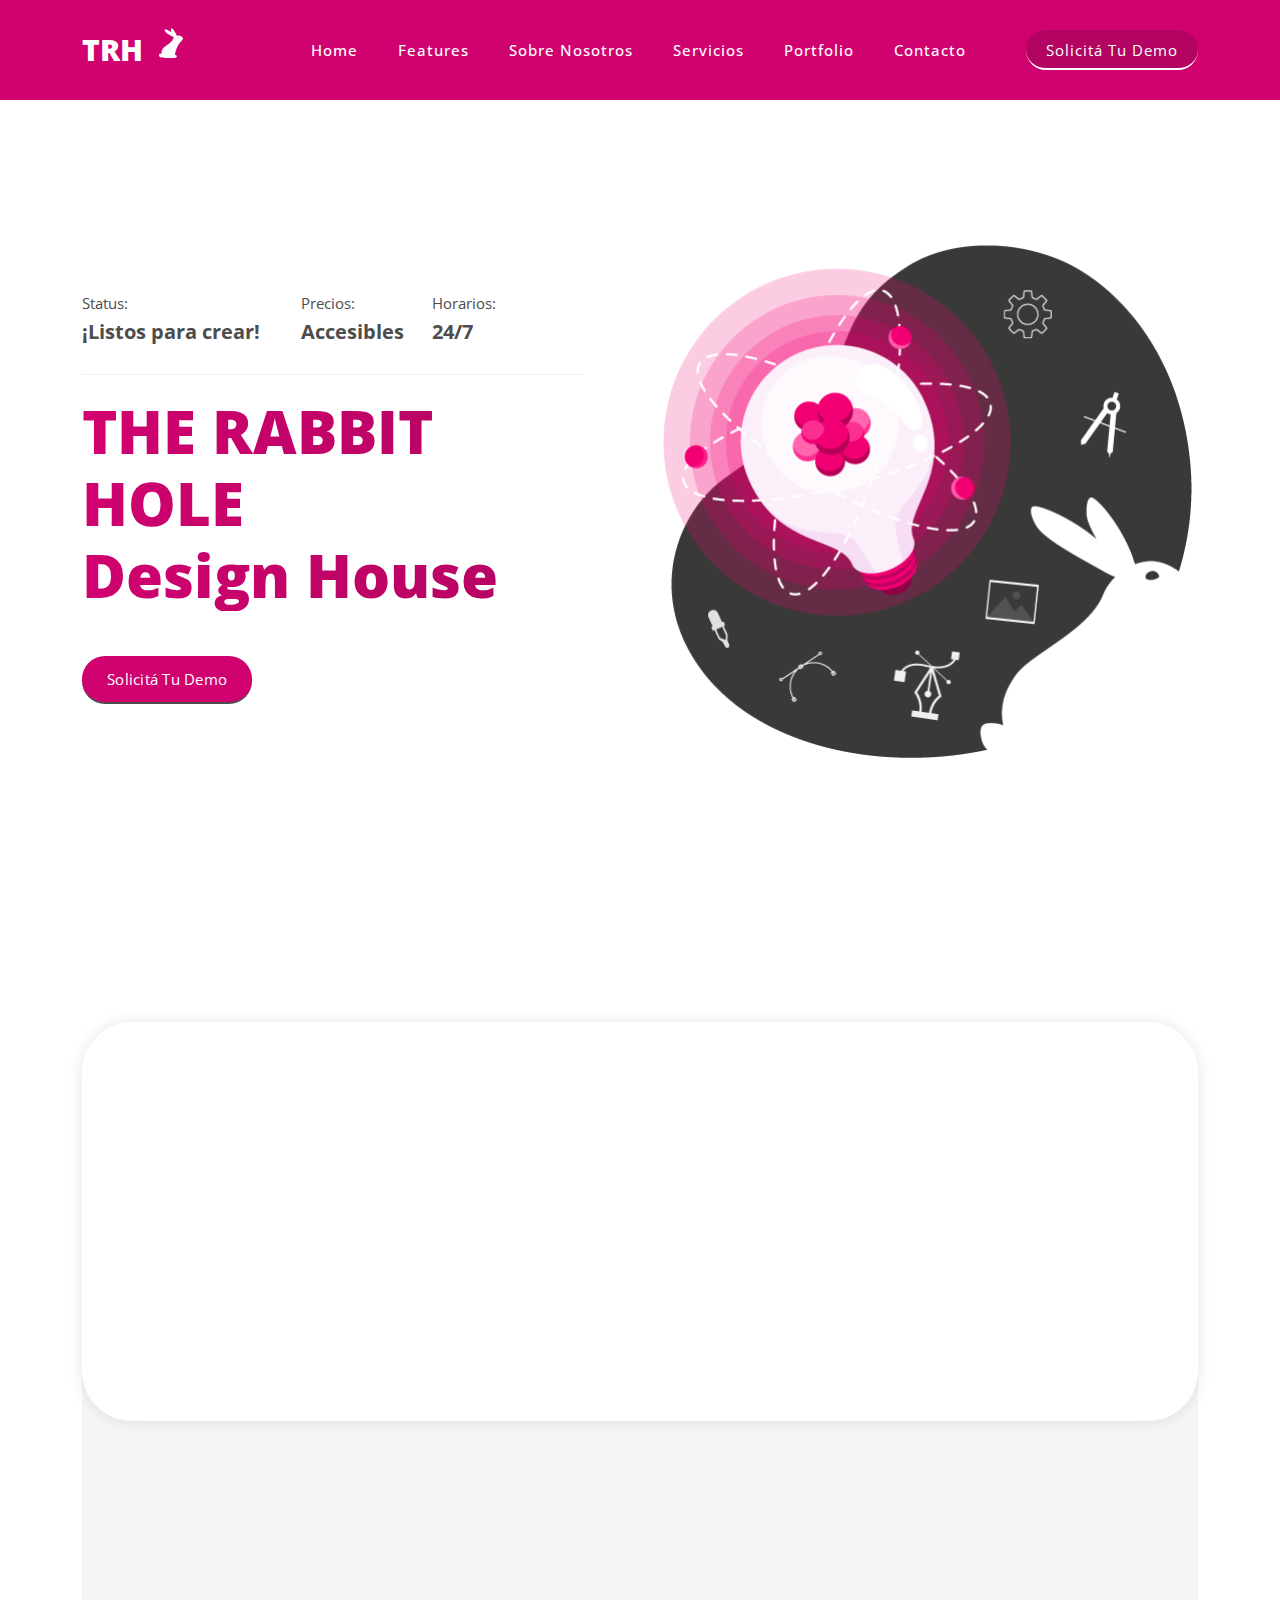
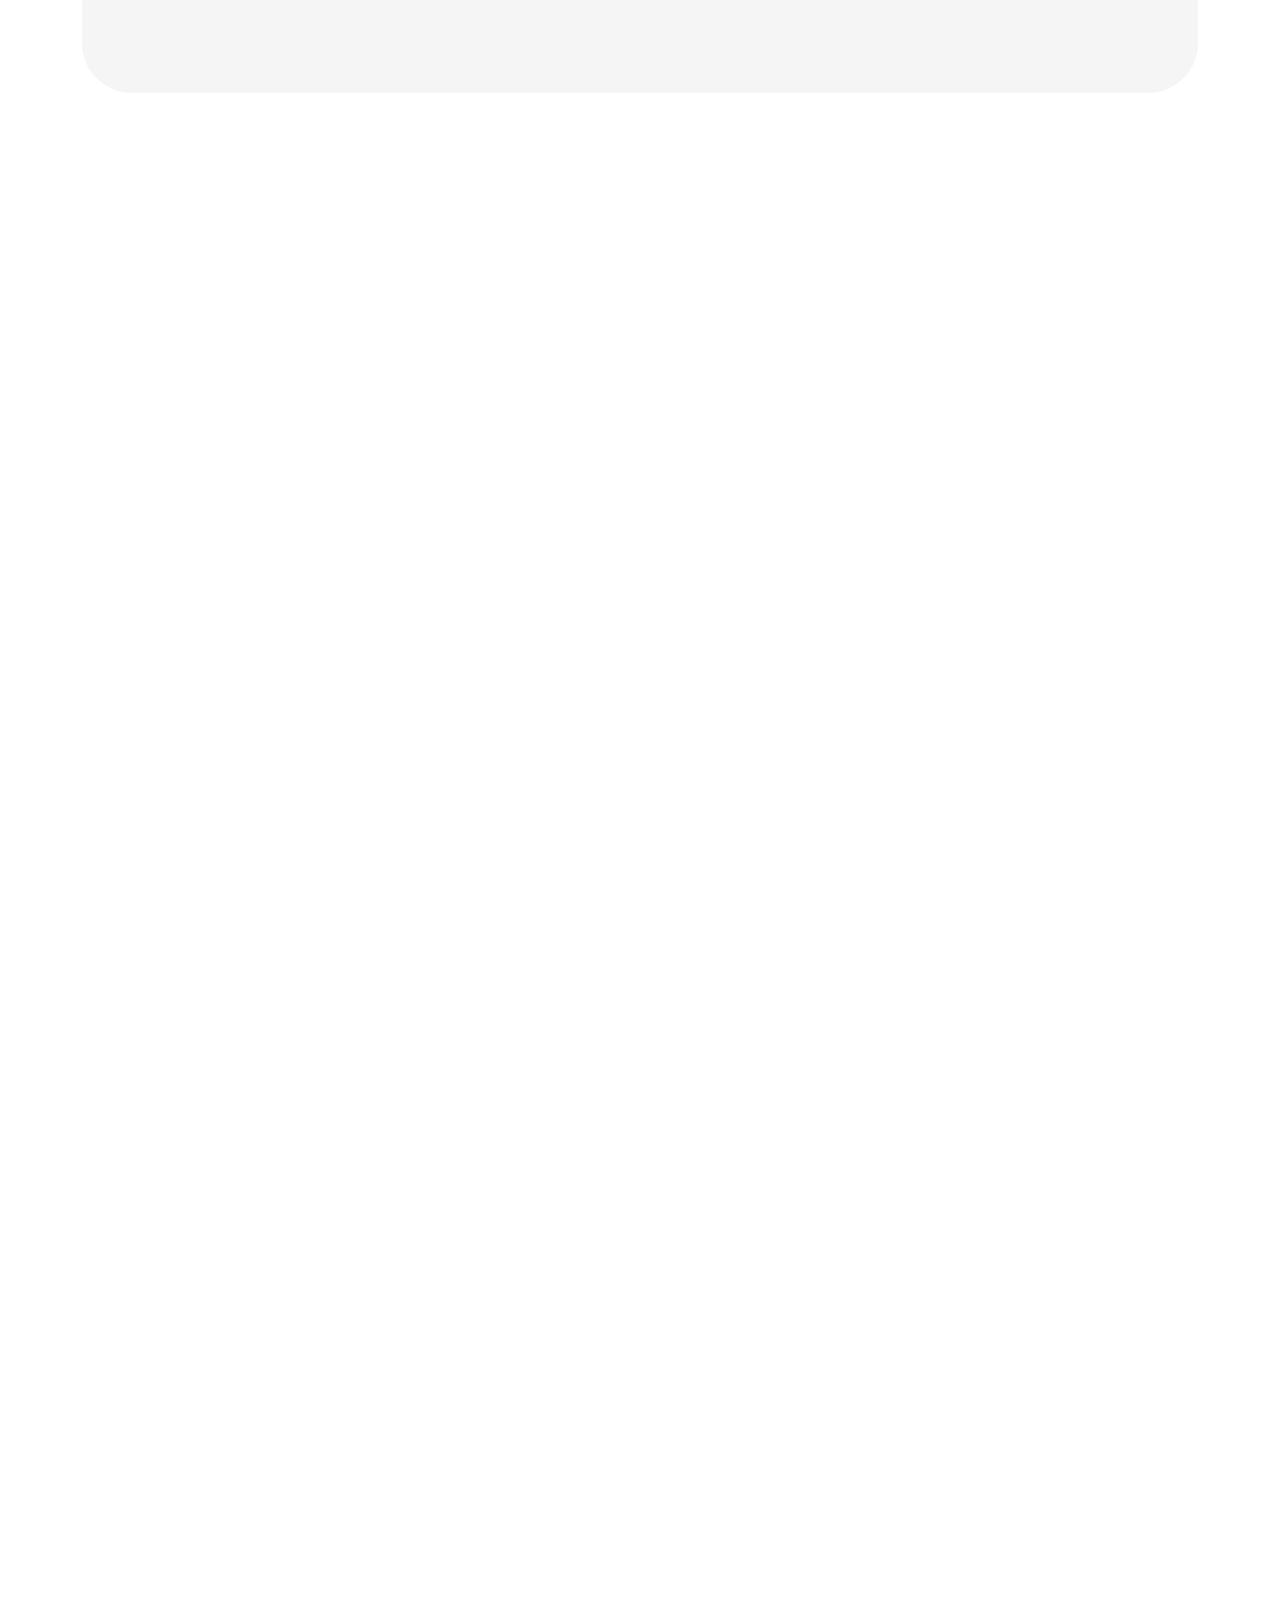
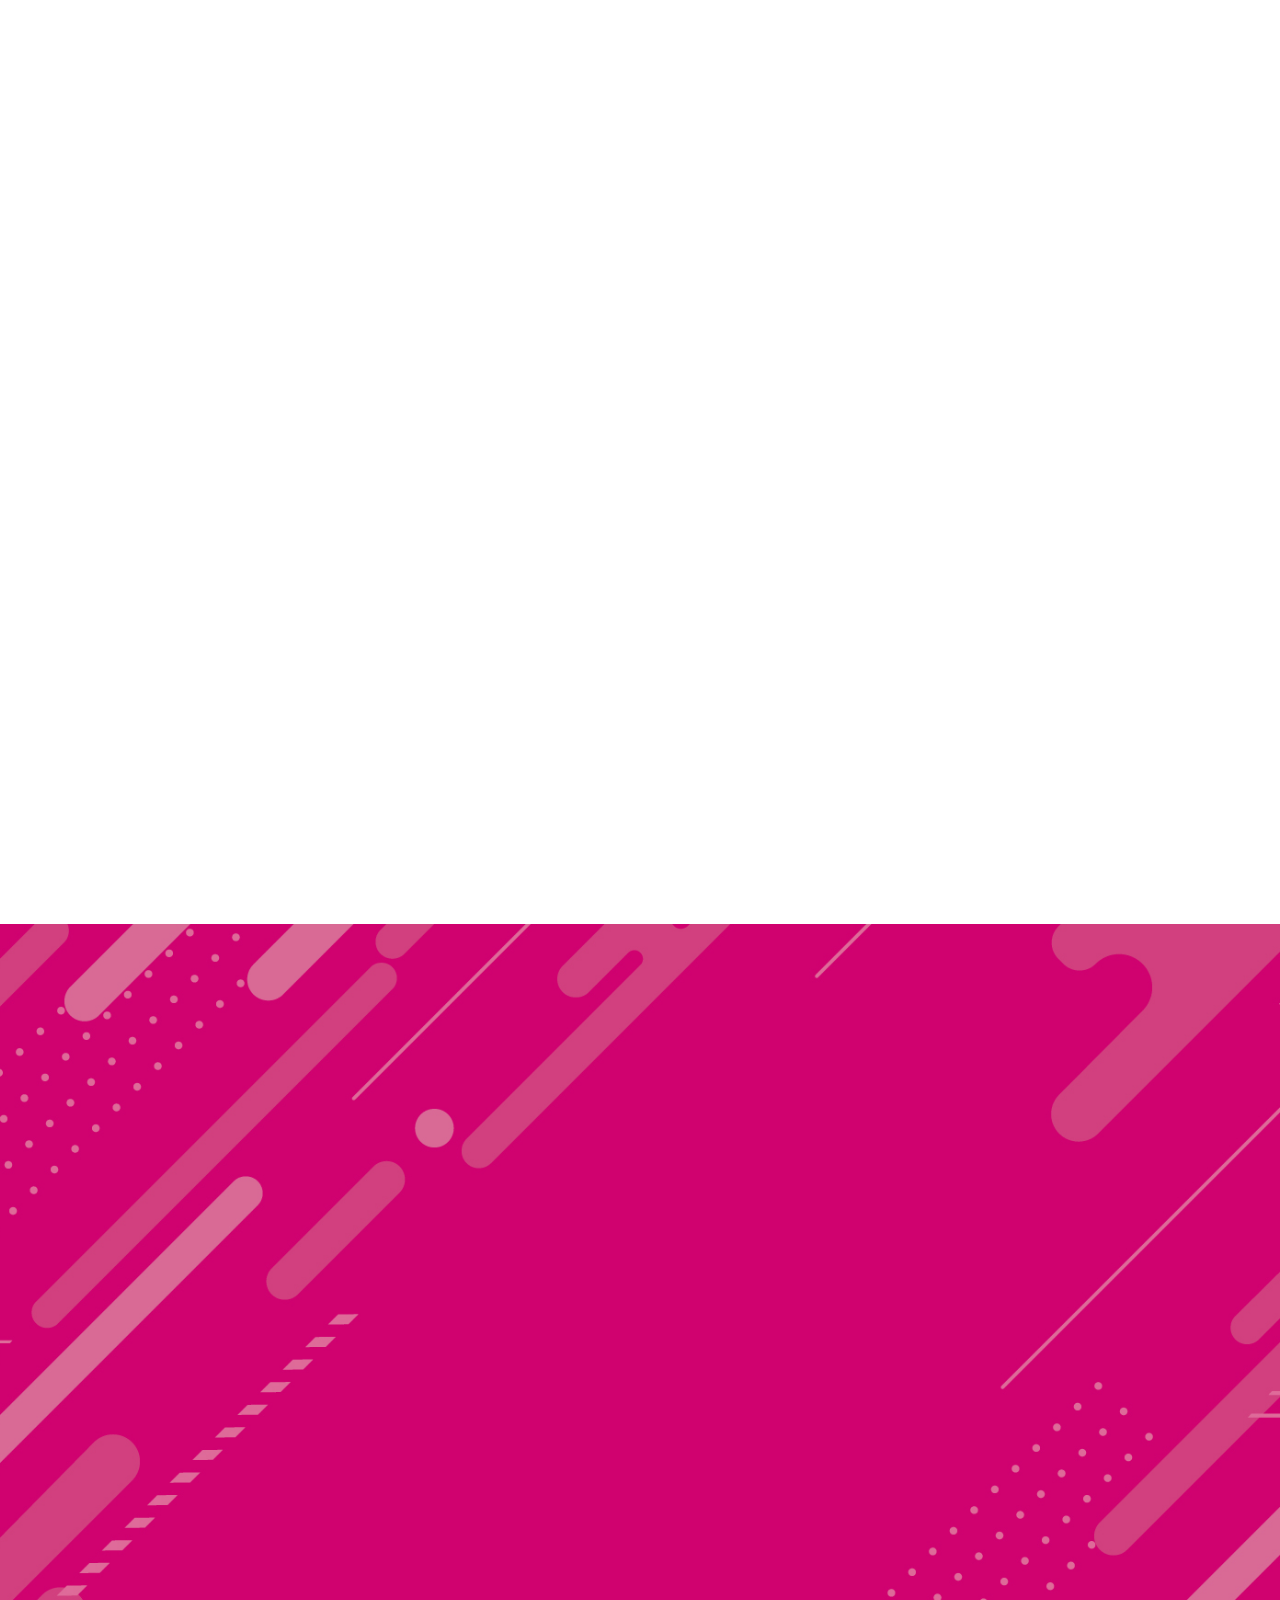
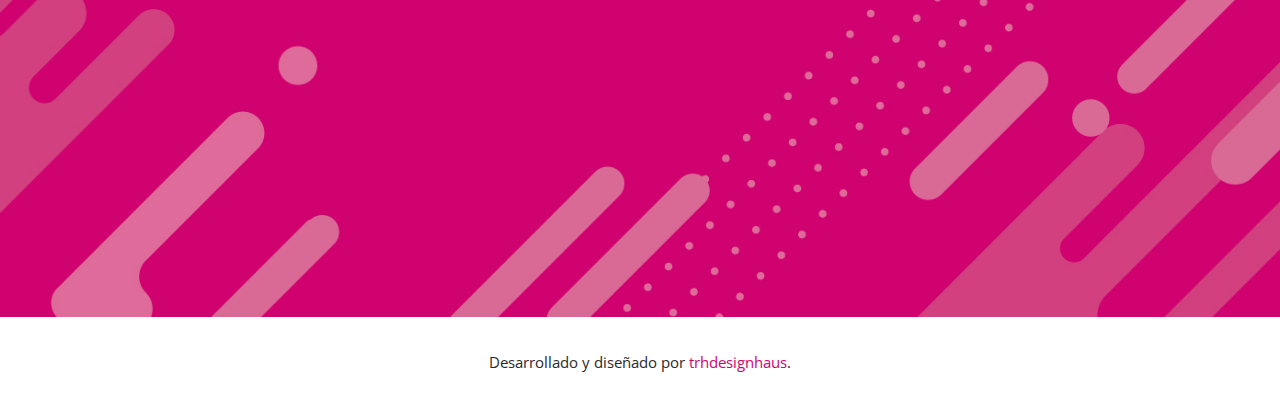
==== index.html @ ddecb085 "sitio web trh v1" ====
<!DOCTYPE html>
<html lang="en">

  <head>

    <meta charset="UTF-8">
    <meta name="viewport" content="width=device-width, initial-scale=1, shrink-to-fit=no">
    <meta name="description" content="">
    <meta name="author" content="">
    <link rel="preconnect" href="https://fonts.gstatic.com">
    <link href="https://fonts.googleapis.com/css2?family=Open+Sans:wght@300;400;600;700;800&display=swap" rel="stylesheet">

    <title>TRH Design House</title>

    <!-- Bootstrap core CSS -->
    <link href="vendor/bootstrap/css/bootstrap.min.css" rel="stylesheet">

    <!-- Additional CSS Files -->
    <link rel="stylesheet" href="assets/css/fontawesome.css">
    <link rel="stylesheet" href="assets/css/templatemo-seo-dream.css">
    <link rel="stylesheet" href="assets/css/animated.css">
    <link rel="stylesheet" href="assets/css/owl.css">

</head>

<body>

  <!-- ***** Preloader Start ***** -->
  <div id="js-preloader" class="js-preloader">
    <div class="preloader-inner">
      <span class="dot"></span>
      <div class="dots">
        <span></span>
        <span></span>
        <span></span>
      </div>
    </div>
  </div>
  <!-- ***** Preloader End ***** -->

  <!-- ***** Header Area Start ***** -->
  <header class="header-area header-sticky wow slideInDown" data-wow-duration="0.75s" data-wow-delay="0s">
    <div class="container">
      <div class="row">
        <div class="col-12">
          <nav class="main-nav">
            <!-- ***** Logo Start ***** -->
            <a href="index.html" class="logo">
              <h4>TRH <img src="assets/images/logo-icon.png" alt=""></h4>
            </a>
            <!-- ***** Logo End ***** -->
            <!-- ***** Menu Start ***** -->
            <ul class="nav">
              <li class="scroll-to-section"><a href="#top" class="active">Home</a></li>
              <li class="scroll-to-section"><a href="#features">Features</a></li>
              <li class="scroll-to-section"><a href="#about">Sobre Nosotros</a></li>
              <li class="scroll-to-section"><a href="#services">Servicios</a></li>
              <li class="scroll-to-section"><a href="#portfolio">Portfolio</a></li>
              <li class="scroll-to-section"><a href="#contact">Contacto</a></li> 
              <li class="scroll-to-section"><div class="main-blue-button"><a href="mailto:trhdesignhaus@gmail.com?subject=¡Quiero mi Demo!&body=Tengo interés en la Demo. ¡Quiero vivir la experiencia THR!">Solicitá tu Demo</a></div></li> 
            </ul>        
            <a class='menu-trigger'>
                <span>Menu</span>
            </a>
            <!-- ***** Menu End ***** -->
          </nav>
        </div>
      </div>
    </div>
  </header>
  <!-- ***** Header Area End ***** -->

  <div class="main-banner wow fadeIn" id="top" data-wow-duration="1s" data-wow-delay="0.5s">
    <div class="container">
      <div class="row">
        <div class="col-lg-12">
          <div class="row">
            <div class="col-lg-6 align-self-center">
              <div class="left-content header-text wow fadeInLeft" data-wow-duration="1s" data-wow-delay="1s">
                <div class="row">
                  <div class="col-lg-5 col-sm-5">
                    <div class="info-stat">
                      <h6>Status:</h6>
                      <h4>¡Listos para crear!</h4>
                    </div>
                  </div>
                  <div class="col-lg-3 col-sm-3">
                    <div class="info-stat">
                      <h6>Precios:</h6>
                      <h4>Accesibles</h4>
                    </div>
                  </div>
                  <div class="col-lg-3 col-sm-3">
                    <div class="info-stat">
                      <h6>Horarios:</h6>
                      <h4>24/7</h4>
                    </div>
                  </div>
                  <div class="col-lg-12">
                    <h2>THE RABBIT HOLE <br> Design House</h2>
                  </div>
                  <div class="col-lg-12">
                    <div class="main-green-button scroll-to-section">
                      <a href="mailto:trhdesignhaus@gmail.com?subject=¡Quiero mi Demo!&body=Tengo interés en la Demo. ¡Quiero vivir la experiencia THR!">Solicitá tu Demo</a>
                    </div>
                  </div>
                </div>
              </div>
            </div>
            <div class="col-lg-6">
              <div class="right-image wow fadeInRight" data-wow-duration="1s" data-wow-delay="0.5s">
                <img src="assets/images/banner-right-image.png" alt="">
              </div>
            </div>
          </div>
        </div>
      </div>
    </div>
  </div>

  <div id="features" class="features section">
    <div class="container">
      <div class="row">
        <div class="col-lg-12">
          <div class="features-content">
            <div class="row">
              <div class="col-lg-3">
                <div class="features-item first-feature wow fadeInUp" data-wow-duration="1s" data-wow-delay="0s">
                  <div class="first-number number">
                    <h6>01</h6>
                  </div>
                  <div class="icon"></div>
                  <h4>Estudio Creativo</h4>
                  <div class="line-dec"></div>
                  <p>Acompañamiento en el desarrollo en proyectos en materia de diseño y comunicación visual.</p>
                </div>
              </div>
              <div class="col-lg-3">
                <div class="features-item second-feature wow fadeInUp" data-wow-duration="1s" data-wow-delay="0.2s">
                  <div class="second-number number">
                    <h6>02</h6>
                  </div>
                  <div class="icon"></div>
                  <h4>Ideas Lab</h4>
                  <div class="line-dec"></div>
                  <p>Experimentación enfocada en pensar, investigar, compartir y desarrollar proyectos colaborativos.</p>
                </div>
              </div>
              <div class="col-lg-3">
                <div class="features-item third-feature wow fadeInUp" data-wow-duration="1s" data-wow-delay="0.4s">
                  <div class="third-number number">
                    <h6>03</h6>
                  </div>
                  <div class="icon"></div>
                  <h4>Branding Design</h4>
                  <div class="line-dec"></div>
                  <p>Estrategia e innovación para destacar y posicionar tu marca frente a la competencia.</p>
                </div>
              </div>
              <div class="col-lg-3">
                <div class="features-item fourth-feature last-features-item wow fadeInUp" data-wow-duration="1s" data-wow-delay="0.6s">
                  <div class="fourth-number number">
                    <h6>04</h6>
                  </div>
                  <div class="icon"></div>
                  <h4>Soluciones Gráficas</h4>
                  <div class="line-dec"></div>
                  <p>Satisfacer las necesidades comunicacionales, estéticas y de identificación de marca.</p>
                </div>
              </div>
            </div>
          </div>
        </div>
        <div class="col-lg-12">
          <div class="skills-content">
            <div class="row">
              <div class="col-lg-3">
                <div class="skill-item wow fadeIn" data-wow-duration="1s" data-wow-delay="0s">
                  <div class="progress" data-percentage="90">
                    <span class="progress-left">
                      <span class="progress-bar"></span>
                    </span>
                    <span class="progress-right">
                      <span class="progress-bar"></span>
                    </span>
                    <div class="progress-value">
                      <div>
                        90%<br>
                        <span>Adobe Creative</span>
                      </div>
                    </div>
                  </div>
                </div>
              </div>
              <div class="col-lg-3">
                <div class="skill-item wow fadeIn" data-wow-duration="1s" data-wow-delay="0.2s">
                  <div class="progress" data-percentage="80">
                    <span class="progress-left">
                      <span class="progress-bar"></span>
                    </span>
                    <span class="progress-right">
                      <span class="progress-bar"></span>
                    </span>
                    <div class="progress-value">
                      <div>
                        80%<br>
                        <span>UX/UI</span>
                      </div>
                    </div>
                  </div>
                </div>
              </div>
              <div class="col-lg-3">
                <div class="skill-item wow fadeIn" data-wow-duration="1s" data-wow-delay="0.4s">
                  <div class="progress" data-percentage="60">
                    <span class="progress-left">
                      <span class="progress-bar"></span>
                    </span>
                    <span class="progress-right">
                      <span class="progress-bar"></span>
                    </span>
                    <div class="progress-value">
                      <div>
                        60%<br>
                        <span>MARKETING</span>
                      </div>
                    </div>
                  </div>
                </div>
              </div>
              <div class="col-lg-3">
                <div class="skill-item last-skill-item wow fadeIn" data-wow-duration="1s" data-wow-delay="0.6s">
                  <div class="progress" data-percentage="70">
                    <span class="progress-left">
                      <span class="progress-bar"></span>
                    </span>
                    <span class="progress-right">
                      <span class="progress-bar"></span>
                    </span>
                    <div class="progress-value">
                      <div>
                        70%<br>
                        <span>HTML/CSS/JS</span>
                      </div>
                    </div>
                  </div>
                </div>
              </div>
            </div>
          </div>
        </div>
      </div>
    </div>
  </div>

  <div id="about" class="about-us section">
    <div class="container">
      <div class="row">
        <div class="col-lg-6">
          <div class="left-image wow fadeInLeft" data-wow-duration="1s" data-wow-delay="0.5s">
            <img src="assets/images/about-left-image.png" alt="">
          </div>
        </div>
        <div class="col-lg-6 align-self-center wow fadeInRight" data-wow-duration="1s" data-wow-delay="0.5s">
          <div class="section-heading">
            <h6>Sobre Nosotros</h6>
            <h2>Agencia de <em>diseño gráfico</em> innovadora y enfocada al <span>cliente</span></h2>
          </div>
          <div class="row">
            <div class="col-lg-4 col-sm-4">
              <div class="about-item">
                <h4>50+</h4>
                <h6>Proyectos finalizados</h6>
              </div>
            </div>
            <div class="col-lg-4 col-sm-4">
              <div class="about-item">
                <h4>90+</h4>
                <h6>Clientes Felices</h6>
              </div>
            </div>
            <div class="col-lg-4 col-sm-4">
              <div class="about-item">
                <h4>+80</h4>
                <h6>Demos realizadas</h6>
              </div>
            </div>
          </div>
          <p>En <a class="about-us-link" rel="nofollow" href="https://www.linkedin.com/company/the-rabbit-hole-design-haus/" target="_parent">TRH</a> brindamos soluciones gráficas a pequeñas y grandes empresas. Apostamos a un diseño experiencial y buscamos brindarle a nuestros clientes las últimas actualizaciones en tendencias. Ayudamos a construir la identidad de tu marca desde el concepto hasta su implementación. </p>
          <div class="main-green-button"><a href="https://www.linkedin.com/company/the-rabbit-hole-design-haus/">Seguínos en LinkedIn</a></div>
        </div>
      </div>
    </div>
  </div>

  <div id="services" class="our-services section">
    <div class="container">
      <div class="row">
        <div class="col-lg-6 offset-lg-3">
          <div class="section-heading wow bounceIn" data-wow-duration="1s" data-wow-delay="0.2s">
            <h6>Nuestros Servicios</h6>
            <h2>Descubre lo que <span>hacemos</span></h2>
          </div>
        </div>
      </div>
    </div>
    <div class="container-fluid">
      <div class="row">
        <div class="col-lg-4">
          <div class="service-item wow bounceInUp" data-wow-duration="1s" data-wow-delay="0.3s">
            <div class="row">
              <div class="col-lg-4">
                <div class="icon">
                  <img src="assets/images/service-icon-01.png" alt="">
                </div>
              </div>
              <div class="col-lg-8">
                <div class="right-content">
                  <h4>Similar Websites</h4>
                  <p>Sed ut perspiciatis unde omnis iste natus error sit voluptatem accusantium dormque laudantium.</p>
                </div>
              </div>
            </div>
          </div>
        </div>
        <div class="col-lg-4">
          <div class="service-item wow bounceInUp" data-wow-duration="1s" data-wow-delay="0.4s">
            <div class="row">
              <div class="col-lg-4">
                <div class="icon">
                  <img src="assets/images/service-icon-02.png" alt="">
                </div>
              </div>
              <div class="col-lg-8">
                <div class="right-content">
                  <h4>Website Trends</h4>
                  <p>Sed ut perspiciatis unde omnis iste natus error sit voluptatem accusantium dormque laudantium.</p>
                </div>
              </div>
            </div>
          </div>
        </div>
        <div class="col-lg-4">
          <div class="service-item wow bounceInUp" data-wow-duration="1s" data-wow-delay="0.5s">
            <div class="row">
              <div class="col-lg-4">
                <div class="icon">
                  <img src="assets/images/service-icon-03.png" alt="">
                </div>
              </div>
              <div class="col-lg-8">
                <div class="right-content">
                  <h4>Traffic Analysis</h4>
                  <p>Sed ut perspiciatis unde omnis iste natus error sit voluptatem accusantium dormque laudantium.</p>
                </div>
              </div>
            </div>
          </div>
        </div>
        <div class="col-lg-4">
          <div class="service-item wow bounceInUp" data-wow-duration="1s" data-wow-delay="0.6s">
            <div class="row">
              <div class="col-lg-4">
                <div class="icon">
                  <img src="assets/images/service-icon-03.png" alt="">
                </div>
              </div>
              <div class="col-lg-8">
                <div class="right-content">
                  <h4>Optimizing Keywords</h4>
                  <p>Sed ut perspiciatis unde omnis iste natus error sit voluptatem accusantium dormque laudantium.</p>
                </div>
              </div>
            </div>
          </div>
        </div>
        <div class="col-lg-4">
          <div class="service-item wow bounceInUp" data-wow-duration="1s" data-wow-delay="0.7s">
            <div class="row">
              <div class="col-lg-4">
                <div class="icon">
                  <img src="assets/images/service-icon-01.png" alt="">
                </div>
              </div>
              <div class="col-lg-8">
                <div class="right-content">
                  <h4>Page Optimizations</h4>
                  <p>Sed ut perspiciatis unde omnis iste natus error sit voluptatem accusantium dormque laudantium.</p>
                </div>
              </div>
            </div>
          </div>
        </div>
        <div class="col-lg-4">
          <div class="service-item wow bounceInUp" data-wow-duration="1s" data-wow-delay="0.8s">
            <div class="row">
              <div class="col-lg-4">
                <div class="icon">
                  <img src="assets/images/service-icon-02.png" alt="">
                </div>
              </div>
              <div class="col-lg-8">
                <div class="right-content">
                  <h4>Deep URL Analysis</h4>
                  <p>Sed ut perspiciatis unde omnis iste natus error sit voluptatem accusantium dormque laudantium.</p>
                </div>
              </div>
            </div>
          </div>
        </div>
      </div>
    </div>
  </div>

  <div id="portfolio" class="our-portfolio section">
    <div class="container">
      <div class="row">
        <div class="col-lg-5">
          <div class="section-heading wow fadeInLeft" data-wow-duration="1s" data-wow-delay="0.3s">
            <h6>Nuestro Portofolio</h6>
            <h2>Descubre nuestros <em>Proyectos</em> más recientes</h2>
          </div>
        </div>
      </div>
    </div>
    <div class="container-fluid wow fadeIn" data-wow-duration="1s" data-wow-delay="0.7s">
      <div class="row">
        <div class="col-lg-12">
          <div class="loop owl-carousel">
            <div class="item">
              <div class="portfolio-item">
                <div class="thumb">
                  <img src="assets/images/portfolio-01.jpg" alt="">
                  <div class="hover-content">
                    <div class="inner-content">
                      <a href="#"><h4>Awesome Project 101</h4></a>
                      <span>Marketing</span>
                    </div>
                  </div>
                </div>
              </div>
              <div class="portfolio-item">
                <div class="thumb">
                  <img src="assets/images/portfolio-04.jpg" alt="">
                  <div class="hover-content">
                    <div class="inner-content">
                      <a href="#"><h4>Awesome Project 102</h4></a>
                      <span>Branding</span>
                    </div>
                  </div>
                </div>
              </div>
            </div>
            <div class="item">
              <div class="portfolio-item">
                <div class="thumb">
                  <img src="assets/images/portfolio-02.jpg" alt="">
                  <div class="hover-content">
                    <div class="inner-content">
                      <a href="#"><h4>Awesome Project 103</h4></a>
                      <span>Consulting</span>
                    </div>
                  </div>
                </div>
              </div>
              <div class="portfolio-item">
                <div class="thumb">
                  <img src="assets/images/portfolio-05.jpg" alt="">
                  <div class="hover-content">
                    <div class="inner-content">
                      <a href="#"><h4>Awesome Project 104</h4></a>
                      <span>Artwork</span>
                    </div>
                  </div>
                </div>
              </div>
            </div>
            <div class="item">
              <div class="portfolio-item">
                <div class="thumb">
                  <img src="assets/images/portfolio-03.jpg" alt="">
                  <div class="hover-content">
                    <div class="inner-content">
                      <a href="#"><h4>Awesome Project 105</h4></a>
                      <span>Branding</span>
                    </div>
                  </div>
                </div>
              </div>
              <div class="portfolio-item">
                <div class="thumb">
                  <img src="assets/images/portfolio-06.jpg" alt="">
                  <div class="hover-content">
                    <div class="inner-content">
                      <a href="#"><h4>Awesome Project 106</h4></a>
                      <span>Artwork</span>
                    </div>
                  </div>
                </div>
              </div>
            </div>
            <div class="item">
              <div class="portfolio-item">
                <div class="thumb">
                  <img src="assets/images/portfolio-04.jpg" alt="">
                  <div class="hover-content">
                    <div class="inner-content">
                      <a href="#"><h4>Awesome Project 107</h4></a>
                      <span>Creative</span>
                    </div>
                  </div>
                </div>
              </div>
              <div class="portfolio-item">
                <div class="thumb">
                  <img src="assets/images/portfolio-01.jpg" alt="">
                  <div class="hover-content">
                    <div class="inner-content">
                      <a href="#"><h4>Awesome Project 108</h4></a>
                      <span>Consulting</span>
                    </div>
                  </div>
                </div>
              </div>
            </div>
          </div>
        </div>
      </div>
    </div>
  </div>

  <div id="contact" class="contact-us section">
    <div class="container">
      <div class="row">
        <div class="col-lg-12 wow fadeInUp" data-wow-duration="0.5s" data-wow-delay="0.25s">
          <form id="contact" action="" method="post">
            <div class="row">
              <div class="col-lg-6 offset-lg-3">
                <div class="section-heading">
                  <h6>Contactanos</h6>
                  <h2>Es fácil <span>Encontrarnos.</span> ¡Rellena el Formulario y nos <em>Comunicaremos</em> con vos!</h2>
                </div>
              </div>
              <div class="col-lg-8">
                <form action="contact.php" id="contact-form" method="post">
                    <div class="row">
                      <div class="col-lg-6">
                        <fieldset>
                          <input type="name" name="name" id="name" placeholder="Nombre" autocomplete="on" required>
                        </fieldset>
                      </div>
                      <div class="col-lg-6">
                        <fieldset>
                          <input type="text" name="company" id="company" placeholder="Empresa" autocomplete="on" norequired>
                        </fieldset>
                      </div>
                      <div class="col-lg-6">
                        <fieldset>
                          <input type="text" name="email" id="email" pattern="[^ @]*@[^ @]*" placeholder="mail@dominio.com" required>
                        </fieldset>
                      </div>
                      <div class="col-lg-6">
                        <fieldset>
                          <input type="subject" name="subject" id="subject" placeholder="Asunto" autocomplete="on">
                        </fieldset>
                      </div>
                      <div class="col-lg-12">
                        <fieldset>
                          <textarea name="message" type="text" class="form-control" id="message" placeholder="Escribe tu mensaje aquí" required></textarea>  
                        </fieldset>
                      </div>
                      <div class="col-lg-12">
                        <fieldset>
                          <button type="submit" id="contact-form" class="main-button">Enviar Ahora</button>
                        </fieldset>
                      </div>
                    </div>
                </form>
              </div>


              <div class="col-lg-4">
                <div class="contact-info">
                  <ul>
                    <li>
                      <div class="icon">
                        <img src="assets/images/contact-icon-01.png" alt="email icon">
                      </div>
                      <a href="mailto:trhdesignhaus@gmail.com">trhdesignhaus@gmail.com</a>
                    </li>
                    <li>
                      <div class="icon">
                        <img src="assets/images/contact-icon-02.png" alt="phone">
                      </div>
                      <a href="https://wa.me/5493517885876">+54 9 351 788 5876</a>
                    </li>
                    <li>
                      <div class="icon">
                        <img src="assets/images/contact-icon-03.png" alt="location">
                      </div>
                      <a href="#">Córdoba Argentina</a>
                    </li>
                  </ul>
                </div>
              </div>
            </div>
          </form>
        </div>
      </div>
    </div>
  </div>

  <footer>
    <div class="container">
      <div class="row">
        <div class="col-lg-12">
          <p>Desarrollado y diseñado por <a href="http://www.trhdesignhaus.com" target="_blank">trhdesignhaus</a>.</p> 
        </div>
      </div>
    </div>
  </footer>

  <!-- Scripts -->
  <script src="vendor/jquery/jquery.min.js"></script>
  <script src="vendor/bootstrap/js/bootstrap.bundle.min.js"></script>
  <script src="assets/js/owl-carousel.js"></script>
  <script src="assets/js/animation.js"></script>
  <script src="assets/js/imagesloaded.js"></script>
  <script src="assets/js/custom.js"></script>

</body>
</html>
---- assets/css/templatemo-seo-dream.css ----
/* ---------------------------------------------
Table of contents
------------------------------------------------
01. font & reset css
02. reset
03. global styles
04. header
05. banner
06. features
07. testimonials
08. contact
09. footer
10. preloader
11. search
12. portfolio

--------------------------------------------- */
/* 
---------------------------------------------
font & reset css
--------------------------------------------- 
*/
/*@import url('https://fonts.googleapis.com/css2?family=Open+Sans:wght@300;400;600;700;800&display=swap');*/
@import url('https://fonts.googleapis.com/css2?family=Bebas+Neue&display=swap');
/* 
---------------------------------------------
reset
--------------------------------------------- 
*/
html, body, div, span, applet, object, iframe, h1, h2, h3, h4, h5, h6, p, blockquote, div
pre, a, abbr, acronym, address, big, cite, code, del, dfn, em, font, img, ins, kbd, q,
s, samp, small, strike, strong, sub, sup, tt, var, b, u, i, center, dl, dt, dd, ol, ul, li,
figure, header, nav, section, article, aside, footer, figcaption {
  margin: 0;
  padding: 0;
  border: 0;
  outline: 0;
}

/* clear fix */
.grid:after {
  content: '';
  display: block;
  clear: both;
}

/* ---- .grid-item ---- */

.grid-sizer,
.grid-item {
  width: 50%;
}

.grid-item {
  float: left;
}

.grid-item img {
  display: block;
  max-width: 100%;
}

.clearfix:after {
  content: ".";
  display: block;
  clear: both;
  visibility: hidden;
  line-height: 0;
  height: 0;
}

.clearfix {
  display: inline-block;
}

html[xmlns] .clearfix {
  display: block;
}

* html .clearfix {
  height: 1%;
}

ul, li {
  padding: 0;
  margin: 0;
  list-style: none;
}

header, nav, section, article, aside, footer, hgroup {
  display: block;
}

* {
  box-sizing: border-box;
}

html, body {
  font-family: 'Open Sans', sans-serif;
  font-weight: 400;
  background-color: #fff;
  -ms-text-size-adjust: 100%;
  -webkit-font-smoothing: antialiased;
  -moz-osx-font-smoothing: grayscale;
}

a {
  text-decoration: none !important;
}

h1, h2, h3, h4, h5, h6 {
  margin-top: 0px;
  margin-bottom: 0px;
}

ul {
  margin-bottom: 0px;
}

p {
  font-size: 15px;
  line-height: 30px;
  color: #2a2a2a;
}

img {
  width: 100%;
  overflow: hidden;
}

/* 
---------------------------------------------
global styles
--------------------------------------------- 
*/
html,
body {
  background: #fff;
  font-family: 'Open Sans', sans-serif;
}

::selection {
  background: #D00270;
  color: #fff;
}

::-moz-selection {
  background: #D00270;
  color: #fff;
}

@media (max-width: 991px) {
  html, body {
    overflow-x: hidden;
  }
  .mobile-top-fix {
    margin-top: 30px;
    margin-bottom: 0px;
  }
  .mobile-bottom-fix {
    margin-bottom: 30px;
  }
  .mobile-bottom-fix-big {
    margin-bottom: 60px;
  }
}

.page-section {
  margin-top: 120px;
}

.section-heading {
  margin-bottom: 60px;
}

.section-heading h6 {
  font-size: 15px;
  font-weight: 700;
  color: #D00270;
  text-transform: uppercase;
  margin-bottom: 15px;

}

.section-heading h2 {
  font-size: 30px;
  text-transform: capitalize;
  color: #2a2a2a;
  font-weight: 800;
  position: relative;
  z-index: 2;
  line-height: 45px;
}

.section-heading h2 em {
  font-style: normal;
  color: #D00270;
}

.section-heading h2 span {
  color: #D00270;
}

.main-blue-button a {
  display: inline-block;
  background-color: #B20460;
  font-size: 15px;
  font-weight: 400;
  color: #fff;
  text-transform: capitalize;
  padding: 12px 25px;
  border-radius: 23px;
  letter-spacing: 0.25px;
  border-bottom: 2px solid #fff!important;
  transition: all .3s;
}

.main-blue-button a:hover {
  background-color: #fff!important;
  color: #B20460!important;
  border-bottom: 2px solid #B20460!important;
}

.main-green-button a {
  display: inline-block;
  background-color: #D00270;
  font-size: 15px;
  font-weight: 400;
  color: #fff;
  text-transform: capitalize;
  padding: 12px 25px;
  border-radius: 23px;
  letter-spacing: 0.25px;
  border-bottom: 2px solid #4E4D4D!important;
  transition: all .3s;
}

.main-green-button a:hover {
  background-color: #D00270!important;
  color: #fff!important;
  border-bottom: 2px solid #4E4D4D!important;
}


/* 
---------------------------------------------
header
--------------------------------------------- 
*/

.background-header {
  background-color: #D00270!important;
  height: 80px!important;
  position: fixed!important;
  top: 0px;
  left: 0px;
  right: 0px;
  box-shadow: 0px 0px 10px rgba(0,0,0,0.15)!important;
}

.background-header .logo,
.background-header .main-nav .nav li a {
  color: #fff;
}

.background-header .main-nav .nav li:hover a {
  color: #B20460;
}

.background-header .nav li a.active {
  position: relative;
  color: #fff;
}

.background-header .nav li a.active:after {
  position: absolute;
  width: 20px;
  height: 2px;
  background-color: #B20460;
  content: '';
  left: 50%;
  bottom: 0px;
  transform: translateX(-10px);
}

.header-area {
  background-color: #D00270;
  position: absolute;
  top: 0px;
  left: 0px;
  right: 0px;
  z-index: 100;
  height: 100px;
  -webkit-transition: all .5s ease 0s;
  -moz-transition: all .5s ease 0s;
  -o-transition: all .5s ease 0s;
  transition: all .5s ease 0s;
}

.header-area .main-nav {
  min-height: 80px;
  background: transparent;
}

.header-area .main-nav .logo {
  float: left;
  -webkit-transition: all 0.3s ease 0s;
  -moz-transition: all 0.3s ease 0s;
  -o-transition: all 0.3s ease 0s;
  transition: all 0.3s ease 0s;
}

.header-area .main-nav .logo h4 {
    font-size: 30px;
    font-weight: 800;
    text-transform: capitalize;
    color: #fff;
    line-height: 100px;
    float: left;
    -webkit-transition: all 0.3s ease 0s;
    -moz-transition: all 0.3s ease 0s;
    -o-transition: all 0.3s ease 0s;
    transition: all 0.3s ease 0s;
}

.header-area .main-nav .logo h4 img {
  max-width: 30px;
  margin-top: -20px;
  margin-left: 5px;
}

.background-header .main-nav .logo h4 {
  line-height: 80px;
}

.background-header .main-nav .nav {
  margin-top: 20px !important;
}

.header-area .main-nav .nav {
  float: right;
  margin-top: 30px;
  margin-right: 0px;
  background-color: transparent;
  -webkit-transition: all 0.3s ease 0s;
  -moz-transition: all 0.3s ease 0s;
  -o-transition: all 0.3s ease 0s;
  transition: all 0.3s ease 0s;
  position: relative;
  z-index: 999;
}

.header-area .main-nav .nav li {
  padding-left: 20px;
  padding-right: 20px;
}

.header-area .main-nav .nav li:last-child {
  padding-right: 0px;
  padding-left: 40px;
}

.header-area .main-nav .nav li:last-child a ,
.background-header .main-nav .nav li:last-child a {
  padding: 0px 20px;
  font-weight: 400;
}

.header-area .main-nav .nav li:last-child a:hover ,
.background-header .main-nav .nav li:last-child a:hover {
  color: #B20460 !important;
}

.header-area .main-nav .nav li a {
  display: block;
  font-weight: 500;
  font-size: 15px;
  color: #fff;
  text-transform: capitalize;
  -webkit-transition: all 0.3s ease 0s;
  -moz-transition: all 0.3s ease 0s;
  -o-transition: all 0.3s ease 0s;
  transition: all 0.3s ease 0s;
  height: 40px;
  line-height: 40px;
  border: transparent;
  letter-spacing: 1px;
}

.header-area .main-nav .nav li:hover a,
.header-area .main-nav .nav li a.active {
  color: #fff!important;
}

.background-header .main-nav .nav li:hover a,
.background-header .main-nav .nav li a.active {
  color: #fff!important;
  opacity: 1;
}

.header-area .main-nav .nav li.submenu {
  position: relative;
  padding-right: 30px;
}

.header-area .main-nav .nav li.submenu:after {
  font-family: BebasNeue;;
  content: "\f107";
  font-size: 12px;
  color: #4E4D4D;
  position: absolute;
  right: 18px;
  top: 12px;
}

.background-header .main-nav .nav li.submenu:after {
  color: #4E4D4D;
}

.header-area .main-nav .nav li.submenu ul {
  position: absolute;
  width: 200px;
  box-shadow: 0 2px 28px 0 rgba(0, 0, 0, 0.06);
  overflow: hidden;
  top: 50px;
  opacity: 0;
  transform: translateY(+2em);
  visibility: hidden;
  z-index: -1;
  transition: all 0.3s ease-in-out 0s, visibility 0s linear 0.3s, z-index 0s linear 0.01s;
}

.header-area .main-nav .nav li.submenu ul li {
  margin-left: 0px;
  padding-left: 0px;
  padding-right: 0px;
}

.header-area .main-nav .nav li.submenu ul li a {
  opacity: 1;
  display: block;
  background: #f7f7f7;
  color: #4E4D4D!important;
  padding-left: 20px;
  height: 40px;
  line-height: 40px;
  -webkit-transition: all 0.3s ease 0s;
  -moz-transition: all 0.3s ease 0s;
  -o-transition: all 0.3s ease 0s;
  transition: all 0.3s ease 0s;
  position: relative;
  font-size: 13px;
  font-weight: 400;
  border-bottom: 1px solid #eee;
}

.header-area .main-nav .nav li.submenu ul li a:hover {
  background: #fff;
  color: #D00270!important; 
  padding-left: 25px;
}

.header-area .main-nav .nav li.submenu ul li a:hover:before {
  width: 3px;
}

.header-area .main-nav .nav li.submenu:hover ul {
  visibility: visible;
  opacity: 1;
  z-index: 1;
  transform: translateY(0%);
  transition-delay: 0s, 0s, 0.3s;
}

.header-area .main-nav .menu-trigger {
  cursor: pointer;
  display: block;
  position: absolute;
  top: 33px;
  width: 32px;
  height: 40px;
  text-indent: -9999em;
  z-index: 99;
  right: 40px;
  display: none;
}

.background-header .main-nav .menu-trigger {
  top: 23px;
}

.header-area .main-nav .menu-trigger span,
.header-area .main-nav .menu-trigger span:before,
.header-area .main-nav .menu-trigger span:after {
  -moz-transition: all 0.4s;
  -o-transition: all 0.4s;
  -webkit-transition: all 0.4s;
  transition: all 0.4s;
  background-color: #fff;
  display: block;
  position: absolute;
  width: 30px;
  height: 2px;
  left: 0;
}

.background-header .main-nav .menu-trigger span,
.background-header .main-nav .menu-trigger span:before,
.background-header .main-nav .menu-trigger span:after {
  background-color: #fff;
}

.header-area .main-nav .menu-trigger span:before,
.header-area .main-nav .menu-trigger span:after {
  -moz-transition: all 0.4s;
  -o-transition: all 0.4s;
  -webkit-transition: all 0.4s;
  transition: all 0.4s;
  background-color: #fff;
  display: block;
  position: absolute;
  width: 30px;
  height: 2px;
  left: 0;
  width: 75%;
}

.background-header .main-nav .menu-trigger span:before,
.background-header .main-nav .menu-trigger span:after {
  background-color: #fff;
}

.header-area .main-nav .menu-trigger span:before,
.header-area .main-nav .menu-trigger span:after {
  content: "";
}

.header-area .main-nav .menu-trigger span {
  top: 16px;
}

.header-area .main-nav .menu-trigger span:before {
  -moz-transform-origin: 33% 100%;
  -ms-transform-origin: 33% 100%;
  -webkit-transform-origin: 33% 100%;
  transform-origin: 33% 100%;
  top: -10px;
  z-index: 10;
}

.header-area .main-nav .menu-trigger span:after {
  -moz-transform-origin: 33% 0;
  -ms-transform-origin: 33% 0;
  -webkit-transform-origin: 33% 0;
  transform-origin: 33% 0;
  top: 10px;
}

.header-area .main-nav .menu-trigger.active span,
.header-area .main-nav .menu-trigger.active span:before,
.header-area .main-nav .menu-trigger.active span:after {
  background-color: transparent;
  width: 100%;
}

.header-area .main-nav .menu-trigger.active span:before {
  -moz-transform: translateY(6px) translateX(1px) rotate(45deg);
  -ms-transform: translateY(6px) translateX(1px) rotate(45deg);
  -webkit-transform: translateY(6px) translateX(1px) rotate(45deg);
  transform: translateY(6px) translateX(1px) rotate(45deg);
  background-color: #fff;
}

.background-header .main-nav .menu-trigger.active span:before {
  background-color: #fff;
}

.header-area .main-nav .menu-trigger.active span:after {
  -moz-transform: translateY(-6px) translateX(1px) rotate(-45deg);
  -ms-transform: translateY(-6px) translateX(1px) rotate(-45deg);
  -webkit-transform: translateY(-6px) translateX(1px) rotate(-45deg);
  transform: translateY(-6px) translateX(1px) rotate(-45deg);
  background-color: #fff;
}

.background-header .main-nav .menu-trigger.active span:after {
  background-color: #fff;
}

.header-area.header-sticky {
  min-height: 80px;
}

.header-area .nav {
  margin-top: 30px;
}

.header-area.header-sticky .nav li a.active {
  color: #D00270;
}

@media (max-width: 1200px) {
  .header-area .main-nav .nav li {
    padding-left: 12px;
    padding-right: 12px;
  }
  .header-area .main-nav:before {
    display: none;
  }
}

@media (max-width: 992px) {
  .header-area .main-nav .nav li:last-child  ,
  .background-header .main-nav .nav li:last-child {
    display: none;
  }
  .header-area .main-nav .nav li:nth-child(6),
  .background-header .main-nav .nav li:nth-child(6) {
    padding-right: 0px;
  }
}

@media (max-width: 767px) {
  .background-header .main-nav .nav {
    margin-top: 80px !important;
  }
  .header-area .main-nav .logo {
    color: #1e1e1e;
  }
  .header-area.header-sticky .nav li a:hover,
  .header-area.header-sticky .nav li a.active {
    color: #D00270!important;
    opacity: 1;
  }
  .header-area.header-sticky .nav li.search-icon a {
    width: 100%;
  }
  .header-area {
    background-color: #D00270;
    padding: 0px 15px;
    height: 100px;
    box-shadow: none;
    text-align: center;
  }
  .header-area .container {
    padding: 0px;
  }
  .header-area .logo {
    margin-left: 30px;
  }
  .header-area .menu-trigger {
    display: block !important;
  }
  .header-area .main-nav {
    overflow: hidden;
  }
  .header-area .main-nav .nav {
    float: none;
    width: 100%;
    display: none;
    -webkit-transition: all 0s ease 0s;
    -moz-transition: all 0s ease 0s;
    -o-transition: all 0s ease 0s;
    transition: all 0s ease 0s;
    margin-left: 0px;
  }
  .background-header .nav {
    margin-top: 80px;
  }
  .header-area .main-nav .nav li:first-child {
    border-top: 1px solid #eee;
  }
  .header-area.header-sticky .nav {
    margin-top: 100px;
  }
  .header-area .main-nav .nav li {
    width: 100%;
    background: #fff;
    border-bottom: 1px solid #e7e7e7;
    padding-left: 0px !important;
    padding-right: 0px !important;
  }
  .header-area .main-nav .nav li a {
    height: 50px !important;
    line-height: 50px !important;
    padding: 0px !important;
    border: none !important;
    background: #f7f7f7 !important;
    color: #191a20 !important;
  }
  .header-area .main-nav .nav li a:hover {
    background: #eee !important;
    color: #D00270!important;
  }
  .header-area .main-nav .nav li.submenu ul {
    position: relative;
    visibility: inherit;
    opacity: 1;
    z-index: 1;
    transform: translateY(0%);
    transition-delay: 0s, 0s, 0.3s;
    top: 0px;
    width: 100%;
    box-shadow: none;
    height: 0px;
  }
  .header-area .main-nav .nav li.submenu ul li a {
    font-size: 12px;
    font-weight: 400;
  }
  .header-area .main-nav .nav li.submenu ul li a:hover:before {
    width: 0px;
  }
  .header-area .main-nav .nav li.submenu ul.active {
    height: auto !important;
  }
  .header-area .main-nav .nav li.submenu:after {
    color: #4E4D4D;
    right: 25px;
    font-size: 14px;
    top: 15px;
  }
  .header-area .main-nav .nav li.submenu:hover ul, .header-area .main-nav .nav li.submenu:focus ul {
    height: 0px;
  }
}

@media (min-width: 767px) {
  .header-area .main-nav .nav {
    display: flex !important;
  }
}

/* 
---------------------------------------------
preloader
--------------------------------------------- 
*/

.js-preloader {
    position: fixed;
    top: 0;
    left: 0;
    right: 0;
    bottom: 0;
    background-color: #fff;
    display: -webkit-box;
    display: flex;
    -webkit-box-align: center;
    align-items: center;
    -webkit-box-pack: center;
    justify-content: center;
    opacity: 1;
    visibility: visible;
    z-index: 9999;
    -webkit-transition: opacity 0.25s ease;
    transition: opacity 0.25s ease;
}

.js-preloader.loaded {
    opacity: 0;
    visibility: hidden;
    pointer-events: none;
}

@-webkit-keyframes dot {
    50% {
        -webkit-transform: translateX(96px);
        transform: translateX(96px);
    }
}

@keyframes dot {
    50% {
        -webkit-transform: translateX(96px);
        transform: translateX(96px);
    }
}

@-webkit-keyframes dots {
    50% {
        -webkit-transform: translateX(-31px);
        transform: translateX(-31px);
    }
}

@keyframes dots {
    50% {
        -webkit-transform: translateX(-31px);
        transform: translateX(-31px);
    }
}

.preloader-inner {
    position: relative;
    width: 142px;
    height: 40px;
    background: #fff;
}

.preloader-inner .dot {
    position: absolute;
    width: 16px;
    height: 16px;
    top: 12px;
    left: 15px;
    background: #D00270;
    border-radius: 50%;
    -webkit-transform: translateX(0);
    transform: translateX(0);
    -webkit-animation: dot 2.8s infinite;
    animation: dot 2.8s infinite;
}

.preloader-inner .dots {
    -webkit-transform: translateX(0);
    transform: translateX(0);
    margin-top: 12px;
    margin-left: 31px;
    -webkit-animation: dots 2.8s infinite;
    animation: dots 2.8s infinite;
}

.preloader-inner .dots span {
    display: block;
    float: left;
    width: 16px;
    height: 16px;
    margin-left: 16px;
    background: #D00270;
    border-radius: 50%;
}



/* 
---------------------------------------------
Banner Style
--------------------------------------------- 
*/

.main-banner {
  background-repeat: no-repeat;
  background-position: center center;
  background-size: cover;
  padding: 226px 0px 120px 0px;
  position: relative;
  overflow: hidden;
}

.main-banner:after {
  content: '';
  background-image: url(../images/banner-dec-left.png);
  background-repeat: no-repeat;
  position: absolute;
  left: 0;
  top: 100px;
  width: 212px;
  height: 653px;
  z-index: -1;
}

.main-banner:before {
  content: '';
  background-image: url(../images/banner-dec-right.png);
  background-repeat: no-repeat;
  position: absolute;
  right: 0;
  top: 100px;
  width: 1159px;
  height: 797px;
  z-index: -1;
}

.main-banner .left-content {
  margin-right: 45px;
}

.main-banner .left-content h6 {
  text-transform: capitalize;
  font-size: 15px;
  font-weight: 400;
  color: #4E4D4D;
  margin-bottom: 8px;
}

.main-banner .left-content h4 {
  z-index: 2;
  position: relative;
  font-weight: 700;
  font-size: 20px;
  color: #4E4D4D;
}

.main-banner .left-content h2 {
  border-top: 1px solid #eee;
  margin-top: 30px;
  padding-top: 20px;
  margin-bottom: 45px;
  font-size: 60px;
  font-weight: 800;
  color: #4E4D4D;
  line-height: 72px;
  background: #D00270;
  background: -webkit-linear-gradient(to right, #D00270 0%, #B20460 100%);
  background: -moz-linear-gradient(to right, #D00270 0%, #B20460 100%);
  background: linear-gradient(to right, #D00270 0%, #B20460 100%);
  -webkit-background-clip: text;
  -webkit-text-fill-color: transparent;
}

.main-banner .right-image {
  text-align: right;
  position: relative;
  z-index: 2;
}

.main-banner .right-image img {
  max-width: 593px;
}



/* 
---------------------------------------------
Features Style
--------------------------------------------- 
*/

#features {
  padding-top: 130px;
}

.features .features-content {
  z-index: 2;
  position: relative;
  background-color: #fff;
  border-radius: 50px;
  box-shadow: 0px 0px 15px rgba(0,0,0,0.1);
}

.features-item {
  text-align: center;
  padding: 30px;
  border-radius: 50px;
  background: rgb(255,255,255);
  background: linear-gradient(105deg, rgba(255,255,255,1) 0%, rgba(255,255,255,1) 100%);
  transition: background-color .5s;
  -webkit-transition: background-color .5s;
  -o-transition: background-color .5s;
  -moz-transition: background-color .5s;
}

.features-item:hover {
  background: D00270;
  background: linear-gradient(105deg, #AFABAC 0%, #7a7a7a 100%);
}

.features-item:hover h4 {
  color: #fff;
}

.features-item:hover p {
  color: #fff;
}

.features-item:hover .line-dec {
  background-color: rgba(255,255,255,0.3);
}

.first-feature:hover .icon {
  background-image: url(../images/features-icon-white-01.png);
}

.second-feature:hover .icon {
  background-image: url(../images/features-icon-white-02.png);
}

.third-feature:hover .icon {
  background-image: url(../images/features-icon-white-03.png);
}

.fourth-feature:hover .icon {
  background-image: url(../images/features-icon-white-04.png);
}

.features-item .number h6 {
  background-repeat: no-repeat;
  width: 110px;
  height: 69px;
  color: #fff;
  margin-left: auto;
  margin-right: auto;
  font-size: 30px;
  font-weight: 700;
  text-align: center;
  line-height: 69px;
  margin-top: -65px;
  margin-bottom: 30px;
}

.features-item .first-number h6 {
  background-image: url(../images/features-number-01.png);
}

.features-item .second-number h6 {
  background-image: url(../images/features-number-01.png);
}

.features-item .third-number h6 {
  background-image: url(../images/features-number-01.png);
}

.features-item .fourth-number h6 {
  background-image: url(../images/features-number-01.png);
}

.first-feature .icon {
  background-image: url(../images/features-icon-black-01.png);
}

.second-feature .icon {
  background-image: url(../images/features-icon-black-02.png);
}

.third-feature .icon {
  background-image: url(../images/features-icon-black-03.png);
}

.fourth-feature .icon {
  background-image: url(../images/features-icon-black-04.png);
}

.features-item .icon {
  width: 63px;
  height: 63px;
  margin: 0 auto;
  transition: all 0.5s;
}

.features-item h4 {
  margin-left: 15px;
  margin-right: 15px;
  margin-top: 30px;
  font-size: 20px;
  line-height: 30px;
  font-weight: 700;
  color: #2a2a2a;
  position: relative;
  transition: all 0.5s;
}

.features-item .line-dec {
  width: 100px;
  height: 2px;
  background-color: #D00270;
  margin: 30px auto;
  transition: all 0.5s;
}

.features-item p {
  position: relative;
  margin-top: 0px;
  transition: all 0.5s;
}

.skills-content {
  position: relative;
  z-index: 1;
  margin-top: -50px;
  background-color: #f5f5f5;
  border-bottom-right-radius: 50px;
  border-bottom-left-radius: 50px;
  padding: 110px 0px 50px 0px;
}

.skill-item {
  text-align: center;
}

.progress {
  width: 150px;
  height: 150px;
  line-height: 150px;
  background: none;
  margin: 0 auto;
  box-shadow: none;
  position: relative;
}
.progress:after {
  content: "";
  width: 100%;
  height: 100%;
  border-radius: 50%;
  border: 5px solid #ddd;
  position: absolute;
  top: 0;
  left: 0;
}
.progress > span {
  width: 50%;
  height: 100%;
  overflow: hidden;
  position: absolute;
  top: 0;
  z-index: 1;
}
.progress .progress-left {
  left: 0;
}
.progress .progress-bar {
  width: 100%;
  height: 100%;
  background: none;
  border-width: 5px;
  border-style: solid;
  position: absolute;
  top: 0;
  border-color: #D00270;
}
.progress .progress-left .progress-bar {
  left: 100%;
  border-top-right-radius: 75px;
  border-bottom-right-radius: 75px;
  border-left: 0;
  -webkit-transform-origin: center left;
  transform-origin: center left;
}
.progress .progress-right {
  right: 0;
}
.progress .progress-right .progress-bar {
  left: -100%;
  border-top-left-radius: 75px;
  border-bottom-left-radius: 75px;
  border-right: 0;
  -webkit-transform-origin: center right;
  transform-origin: center right;
}
.progress .progress-value {
  text-align: center;
  color: #4E4D4D;
  display: flex;
  width: 100%;
  border-radius: 50%;
  font-size: 32px;
  text-align: center;
  line-height: 20px;
  align-items: center;
  justify-content: center;
  height: 100%;
  font-weight: 700;
}
.progress .progress-value div {
  margin-top: 10px;
}
.progress .progress-value span {
  font-size: 12px;
  text-transform: uppercase;
}

/* This for loop creates the  necessary css animation names 
Due to the split circle of progress-left and progress right, we must use the animations on each side. 
*/
.progress[data-percentage="10"] .progress-right .progress-bar {
  animation: loading-1 1.5s linear forwards;
}
.progress[data-percentage="10"] .progress-left .progress-bar {
  animation: 0;
}

.progress[data-percentage="20"] .progress-right .progress-bar {
  animation: loading-2 1.5s linear forwards;
}
.progress[data-percentage="20"] .progress-left .progress-bar {
  animation: 0;
}

.progress[data-percentage="30"] .progress-right .progress-bar {
  animation: loading-3 1.5s linear forwards;
}
.progress[data-percentage="30"] .progress-left .progress-bar {
  animation: 0;
}

.progress[data-percentage="40"] .progress-right .progress-bar {
  animation: loading-4 1.5s linear forwards;
}
.progress[data-percentage="40"] .progress-left .progress-bar {
  animation: 0;
}

.progress[data-percentage="50"] .progress-right .progress-bar {
  animation: loading-5 1.5s linear forwards;
}
.progress[data-percentage="50"] .progress-left .progress-bar {
  animation: 0;
}

.progress[data-percentage="60"] .progress-right .progress-bar {
  animation: loading-5 1.5s linear forwards;
}
.progress[data-percentage="60"] .progress-left .progress-bar {
  animation: loading-1 1.5s linear forwards 1.5s;
}

.progress[data-percentage="70"] .progress-right .progress-bar {
  animation: loading-5 1.5s linear forwards;
}
.progress[data-percentage="70"] .progress-left .progress-bar {
  animation: loading-2 1.5s linear forwards 1.5s;
}

.progress[data-percentage="80"] .progress-right .progress-bar {
  animation: loading-5 1.5s linear forwards;
}
.progress[data-percentage="80"] .progress-left .progress-bar {
  animation: loading-3 1.5s linear forwards 1.5s;
}

.progress[data-percentage="90"] .progress-right .progress-bar {
  animation: loading-5 1.5s linear forwards;
}
.progress[data-percentage="90"] .progress-left .progress-bar {
  animation: loading-4 1.5s linear forwards 1.5s;
}

.progress[data-percentage="100"] .progress-right .progress-bar {
  animation: loading-5 1.5s linear forwards;
}
.progress[data-percentage="100"] .progress-left .progress-bar {
  animation: loading-5 1.5s linear forwards 1.5s;
}

@keyframes loading-1 {
  0% {
    -webkit-transform: rotate(0deg);
    transform: rotate(0deg);
  }
  100% {
    -webkit-transform: rotate(36);
    transform: rotate(36deg);
  }
}
@keyframes loading-2 {
  0% {
    -webkit-transform: rotate(0deg);
    transform: rotate(0deg);
  }
  100% {
    -webkit-transform: rotate(72);
    transform: rotate(72deg);
  }
}
@keyframes loading-3 {
  0% {
    -webkit-transform: rotate(0deg);
    transform: rotate(0deg);
  }
  100% {
    -webkit-transform: rotate(108);
    transform: rotate(108deg);
  }
}
@keyframes loading-4 {
  0% {
    -webkit-transform: rotate(0deg);
    transform: rotate(0deg);
  }
  100% {
    -webkit-transform: rotate(144);
    transform: rotate(144deg);
  }
}
@keyframes loading-5 {
  0% {
    -webkit-transform: rotate(0deg);
    transform: rotate(0deg);
  }
  100% {
    -webkit-transform: rotate(180);
    transform: rotate(180deg);
  }
}
.progress {
  margin-bottom: 1em;
}


/* 
---------------------------------------------
About Us Style
--------------------------------------------- 
*/

#about {
  padding-top: 130px;
}

.about-us .section-heading {
  margin-bottom: 40px;
}

.about-us .left-image {
  margin-right: 45px;
}

.about-us .about-item h4 {
  font-size:38px;
  font-weight: 800;
  color:#D00270;
}

.about-us-link {
  color:#D00270;
}

.about-us .about-item h6 {
  font-size: 16px;
  margin-top: 5px;
  font-weight: 400;
  color: #4E4D4D;
  text-transform: capitalize;
}

.about-us p {
  margin: 40px 0px;
}

/* 
---------------------------------------------
Services Style
--------------------------------------------- 
*/

.our-services {
  padding-top: 120px;
}

.our-services .section-heading {
  text-align: center;
  margin-left: 75px;
  margin-right: 75px;
}

.our-services .container-fluid {
  padding: 0px 80px;
}

.service-item {
  padding: 60px 30px;
  border: 2px solid #f7f7f7;
  border-radius: 5px;
  transition: all .3s;
  margin-bottom: 30px;
}

.service-item:hover {
  background-color: #fff;
  border: 2px solid transparent;
  box-shadow: 0px 0px 10px rgba(0,0,0,0.1);
}

.service-item .icon {
  margin-top: 10px;
  width: 80px;
  height: 80px;
  display: inline-block;
  text-align: center;
  line-height: 80px;
  background-color: #f7f7f7;
  border-radius: 50%;
}

.service-item .icon img {
    width: 38px;
    height: 38px;
}

.service-item h4 {
  font-size: 22px;
  font-weight: 700;
  color: #4E4D4D;
  margin-bottom: 15px;
}


/* 
---------------------------------------------
Portfolio
--------------------------------------------- 
*/

.our-portfolio {
  padding-top: 100px;
  overflow: hidden;
}

.our-portfolio .container-fluid {
  padding-right: 0px;
  padding-left: 0px;
}

.portfolio-item {
  margin-bottom: 30px;
  border-radius: 50px;
}

.portfolio-item:hover .thumb .hover-content {
  opacity: 1;
  visibility: visible;
}

.portfolio-item .thumb {
  position: relative;
  border-radius: 50px;
}

.portfolio-item .thumb img {
  border-radius: 50px;
  overflow: hidden;
}

.portfolio-item .thumb .hover-content {
  border-radius: 50px;
  overflow: hidden;
  position: absolute;
  left: 0;
  top: 0;
  background: #D00270;
  background: linear-gradient(105deg, #FFFFFF 0%, #D00270 100%);
  width: 100%;
  height: 100%;
  opacity: 0;
  visibility: hidden;
  transition: all .5s;
}

.portfolio-item .thumb .hover-content .inner-content {
  position: absolute;
  left: 50%;
  top: 50%;
  transform: translate(-50%,-50%);
  text-align: center;
}

.portfolio-item .thumb .hover-content .inner-content h4 {
  font-size: 20px;
  font-weight: 700;
  color: #fff;
  margin-bottom: 10px;
}

.portfolio-item .thumb .hover-content .inner-content span {
  font-size: 15px;
  color: #fff;
}

.our-portfolio .owl-nav {
  display: inline-block!important;
  position: absolute;
  top: -117px;
  right: 15%;
  max-width: 1320px;
}

.our-portfolio .owl-nav .owl-next {
  margin-left: 10px;
}

.our-portfolio .owl-nav span {
  width: 46px;
  height: 46px;
  display: inline-block;
  text-align: center;
  line-height: 35px;
  font-size: 30px;
  border: 2px solid #eee;
  border-radius: 50%;
  color: #ddd;
  transition: all 0.5s;
}

.our-portfolio .owl-nav span:hover {
  color: #D00270;
  border-color: #D00270;
}



/* 
---------------------------------------------
contact
--------------------------------------------- 
*/

.contact-us {
  margin-top: 90px;
  padding: 120px 0px;
  background-image: url(../images/contact-bg.jpg);
  background-repeat: no-repeat;
  background-position: center center;
  background-size: cover;
}
.contact-us .section-heading {
  text-align: center;
  margin-left: 20px;
  margin-right: 20px;
}

.contact-us .contact-info {
  padding: 40px 30px;
  border: 2px solid #eee;
}

.contact-us .contact-info ul li {
  text-align: center;
  display: block;
  margin-bottom: 30px;
}

.contact-us .contact-info ul li a {
  font-size: 15px;
  color: #afafaf;
  transition: all .5s;
}

.contact-us .contact-info ul li:hover a {
  color: #2a2a2a;
}

.contact-us .contact-info ul li:last-child {
  margin-bottom: 0px;
}

.contact-us .contact-info ul li .icon {
  margin-bottom: 10px;
}

.contact-us .contact-info ul li .icon img {
  max-width: 32px;
}

form#contact {
  position: relative;
  background-color: #fff;
  padding: 60px 80px;
  border-radius: 50px;
  text-align: center;
}

form#contact input {
  width: 100%;
  height: 46px;
  border-radius: 5px;
  background-color: transparent;
  border: 2px solid #efefef;
  outline: none;
  font-size: 15px;
  font-weight: 300;
  color: #2a2a2a;
  padding: 0px 20px;
  margin-bottom: 20px;
}

form#contact input::placeholder {
  color: #aaa;
}

form#contact textarea {
  width: 100%;
  min-width: 100%;
  max-width: 100%;
  max-height: 180px;
  min-height: 140px;
  height: 140px;
  border-radius: 5px;
  background-color: transparent;
  border: 2px solid #efefef;
  outline: none;
  font-size: 15px;
  font-weight: 300;
  color: #2a2a2a;
  padding: 15px 20px;
  margin-bottom: 20px;
}

form#contact textarea::placeholder {
  color: #aaa;
}

form#contact button {
  display: inline-block;
  background-color: #D00270;
  font-size: 15px;
  font-weight: 400;
  color: #fff;
  margin-top: 20px;
  text-transform: capitalize;
  padding: 12px 25px;
  border-radius: 23px;
  letter-spacing: 0.25px;
  border-bottom: 2px solid #4E4D4D!important;
  transition: all .3s;
  outline: none;
  border: none;
}

form#contact button:hover {
  background-color: #B20460!important;
  color: #fff!important;
  border-bottom: 2px solid #4E4D4D!important;
}

/* 
---------------------------------------------
Footer Style
--------------------------------------------- 
*/

footer p {
  text-align: center;
  margin: 30px 0px;
}

footer p a {
  color: #D00270;
  transition: all .5s;
}

footer p a:hover {
  color: #B20460;
}

/* 
---------------------------------------------
responsive
--------------------------------------------- 
*/

@media (max-width: 1200px) {
  .header-area .main-nav .logo h4 {
    font-size: 24px;
  }
  .header-area .main-nav .logo h4 img {
    max-width: 25px;
    margin-left: 0px;
  }
  .header-area .main-nav .nav li:last-child {
    padding-left: 20px;
  }
}

@media (max-width: 992px) {
  .header-area .main-nav .logo h4 {
    font-size: 20px;
  }
  .main-banner .left-content {
    margin-right: 0px;
  }
  .main-banner {
    text-align: center;
  }
  .main-banner:before {
    display: none;
  }
  .main-banner .right-image {
    margin: 30px auto 0px auto;
    text-align: center;
  }
  .features-item {
    margin-bottom: 45px;
  }
  .last-features-item,
  .last-skill-item {
    margin-bottom: 0px !important;
  }
  .skill-item {
    margin-bottom: 30px;
  }
  .service-item {
    text-align: center;
  }
  .service-item .icon {
    margin-top: 0px;
    margin-bottom: 30px;
  }
  .about-us .left-image {
    margin-right: 30px;
    margin-left: 30px;
    margin-bottom: 45px;
  }
  .our-portfolio .owl-nav {
    display: none !important;
  }
  .contact-info {
    margin-top: 60px;
  }
  form#contact {
    padding: 45px;
  }
}

@media (max-width: 767px) {
  .header-area .main-nav .logo h4 {
    font-size: 30px;
  }
  .header-area .main-nav .logo h4 img {
    max-width: 30px;
    margin-left: 5px;
  }
  .main-banner .info-stat {
    margin-bottom: 15px;
  }
  .service-item {
    text-align: center;
    padding: 30px;
  }
  .service-item .icon {
    float: none;
    margin-right: 0px;
    margin-bottom: 15px;
  }
  .service-item .right-content {
    display: inline-block;
  }
  .our-portfolio .section-heading,
  .about-us .section-heading,
  .about-us .about-item,
  .about-us p,
  .about-us .main-green-button {
    text-align: center;
  }
  .our-services .section-heading {
    margin-left: 15px;
    margin-right: 15px;
  }
  .about-us .about-item {
    margin-top: 15px;
  }
  form#contact {
    padding: 30px;
  }
}
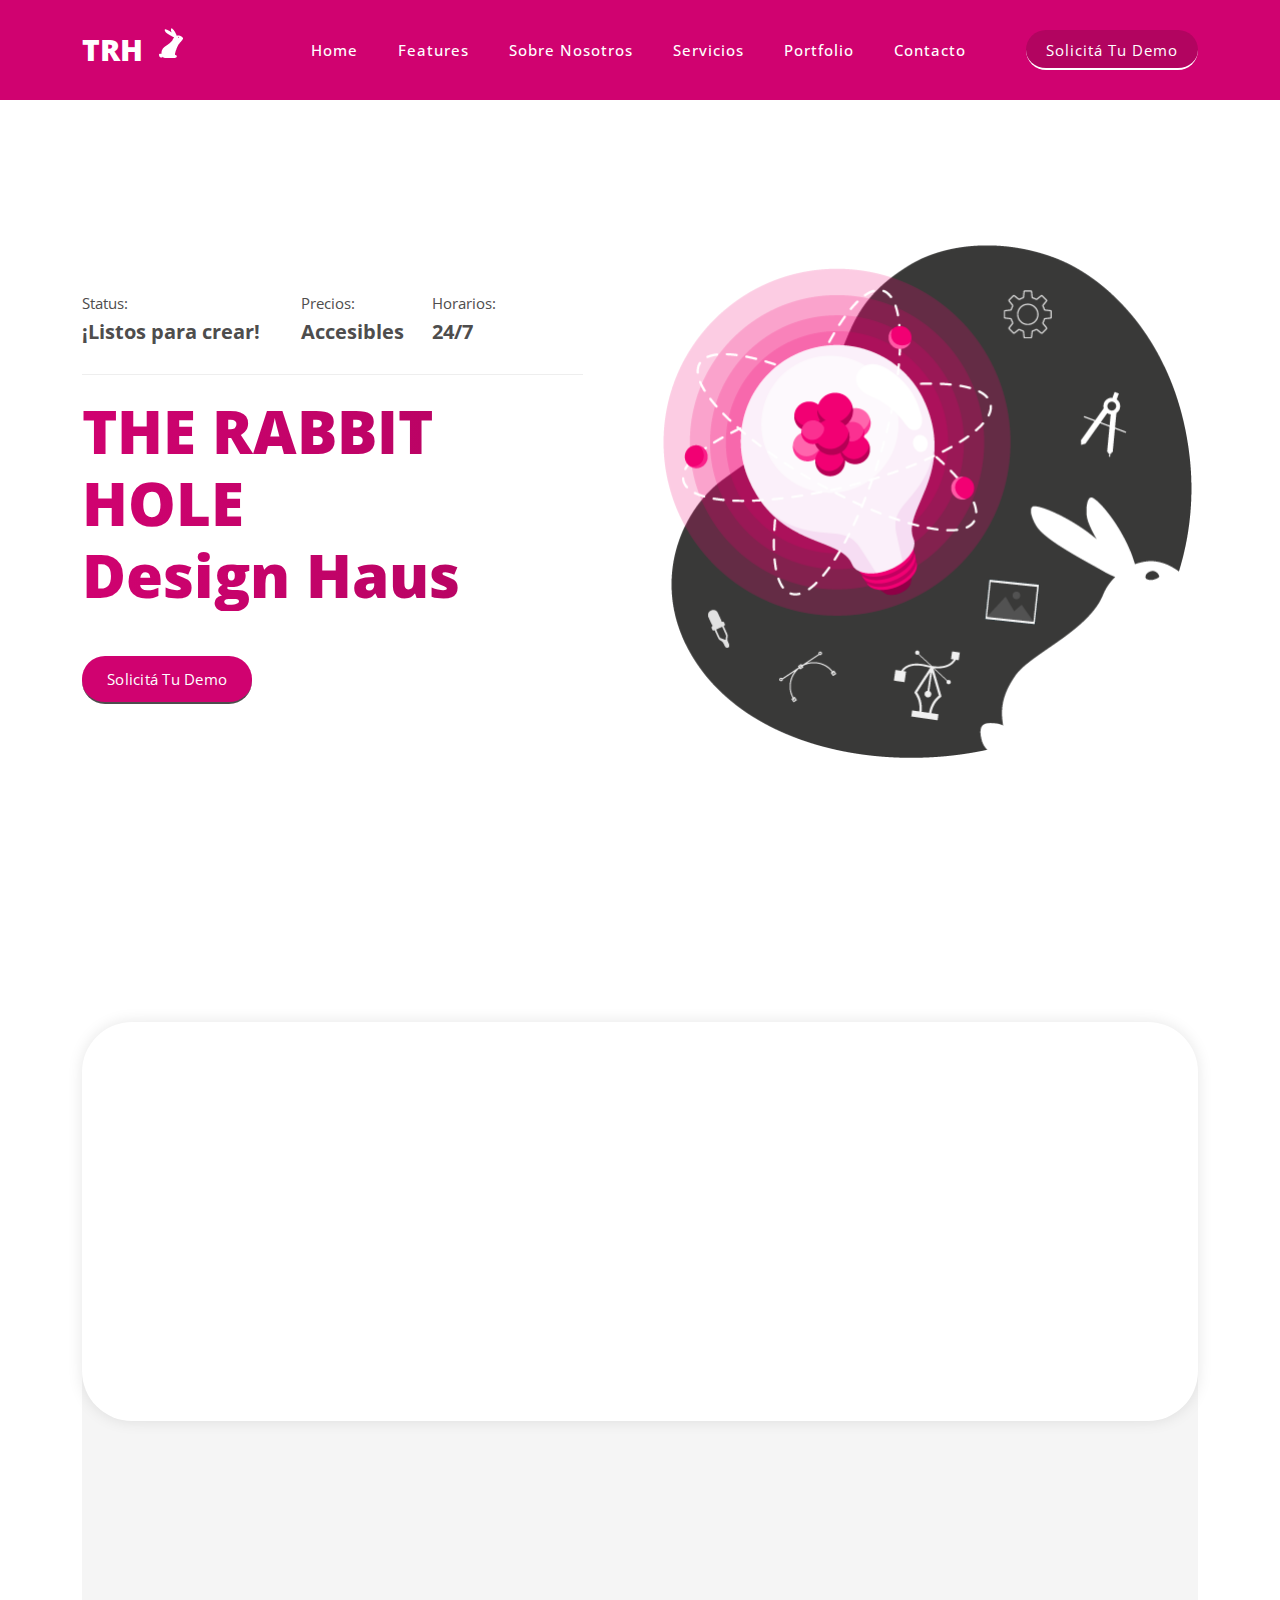
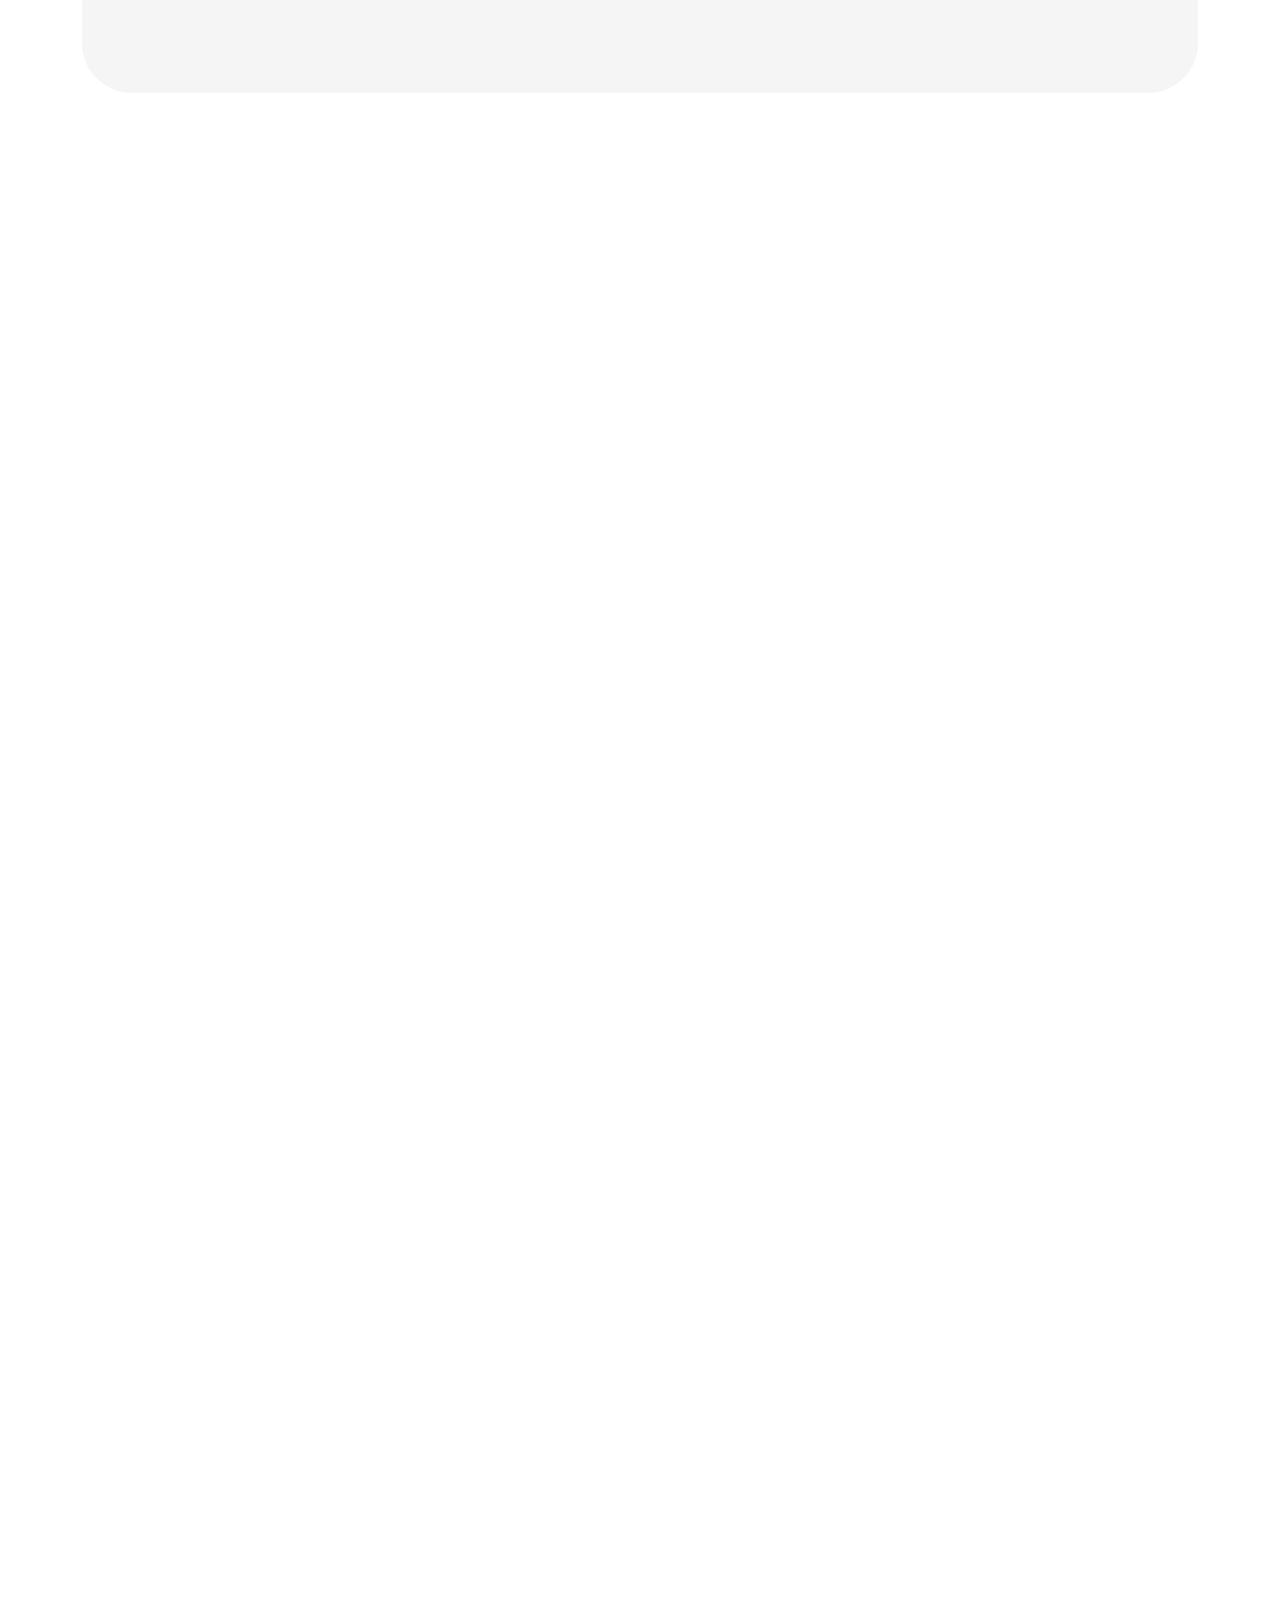
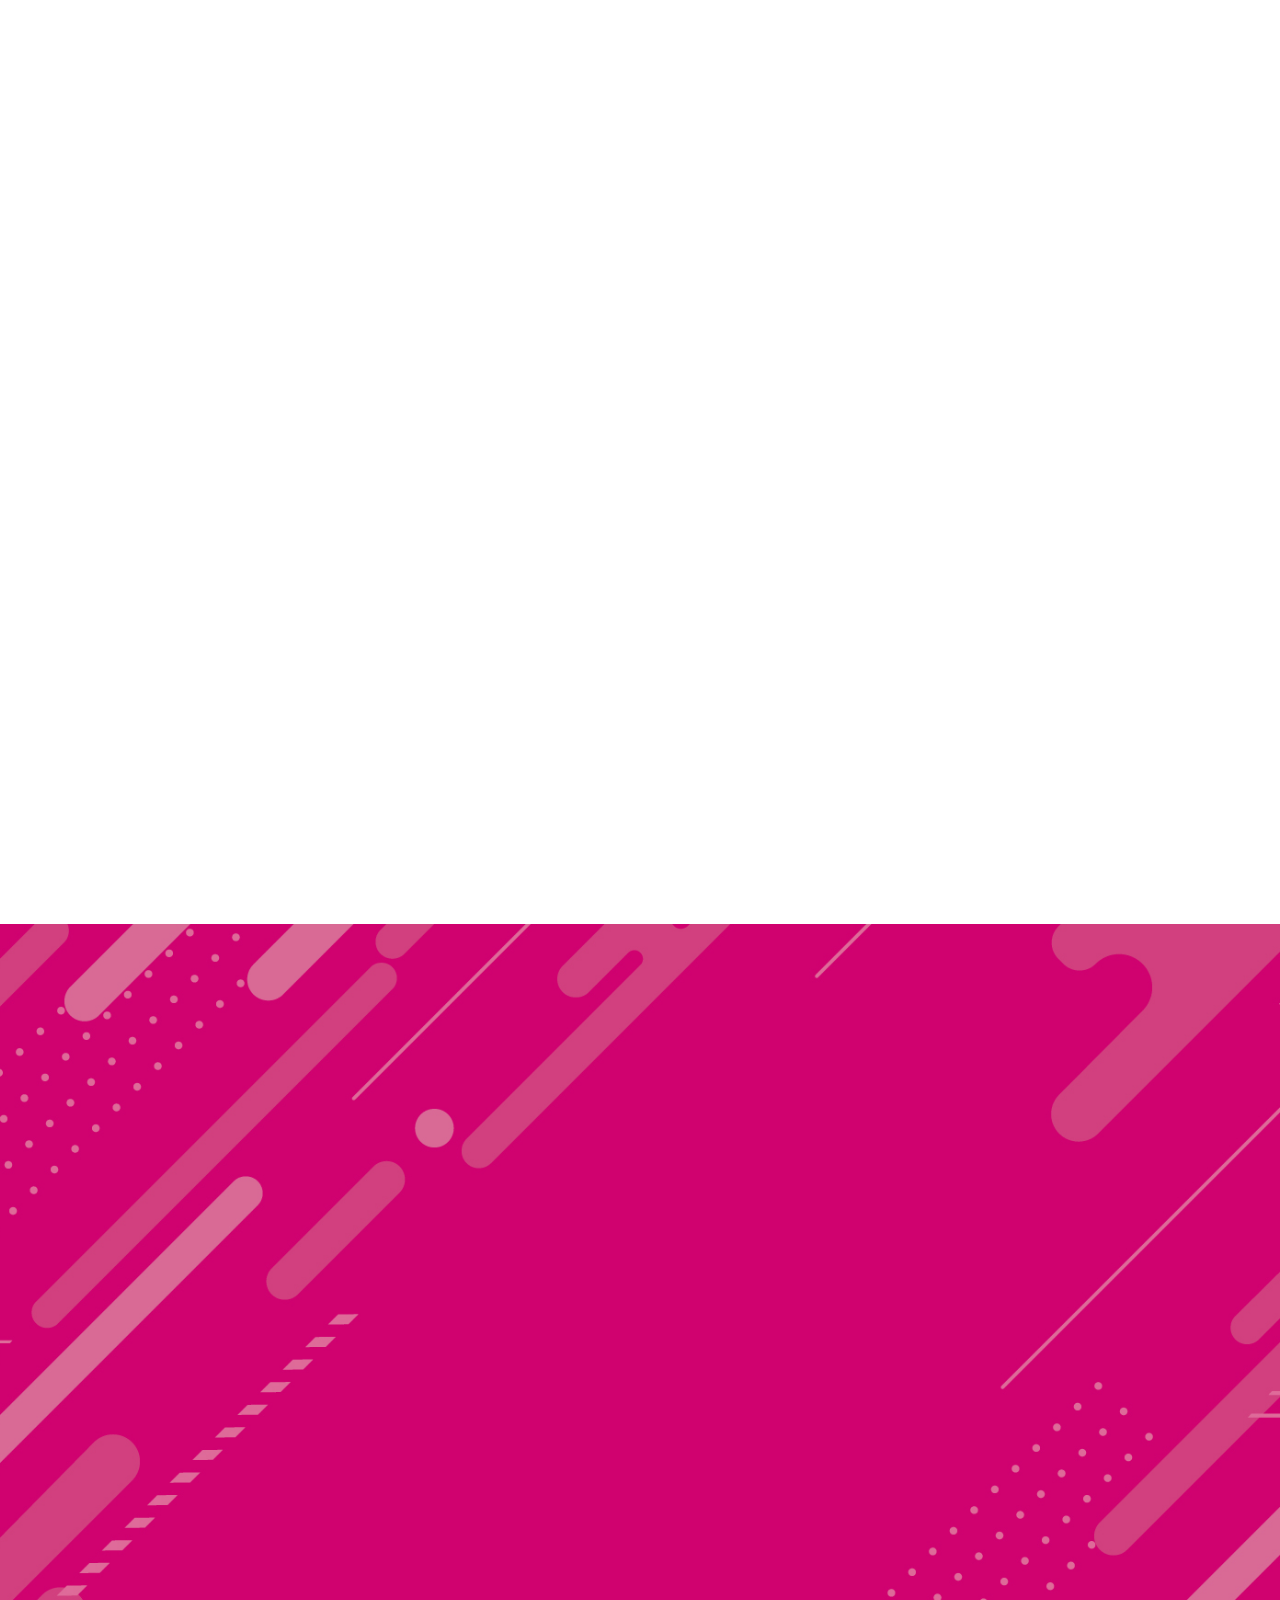
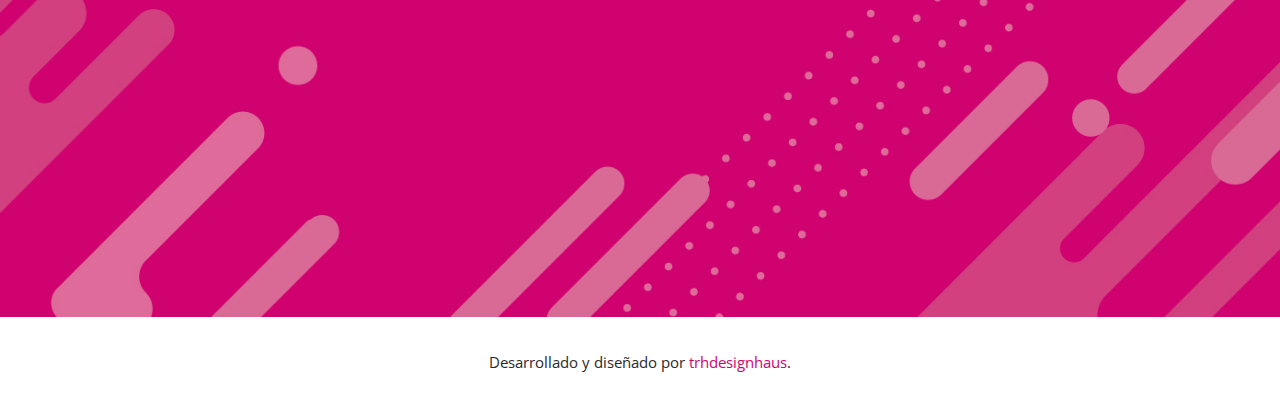
==== commit 392fe00a: "Correccion de indicadores" ====
--- a/index.html
+++ b/index.html
@@ -98,7 +98,7 @@
                     </div>
                   </div>
                   <div class="col-lg-12">
-                    <h2>THE RABBIT HOLE <br> Design House</h2>
+                    <h2>THE RABBIT HOLE <br> Design Haus</h2>
                   </div>
                   <div class="col-lg-12">
                     <div class="main-green-button scroll-to-section">
@@ -282,7 +282,7 @@
             </div>
             <div class="col-lg-4 col-sm-4">
               <div class="about-item">
-                <h4>+80</h4>
+                <h4>80+</h4>
                 <h6>Demos realizadas</h6>
               </div>
             </div>
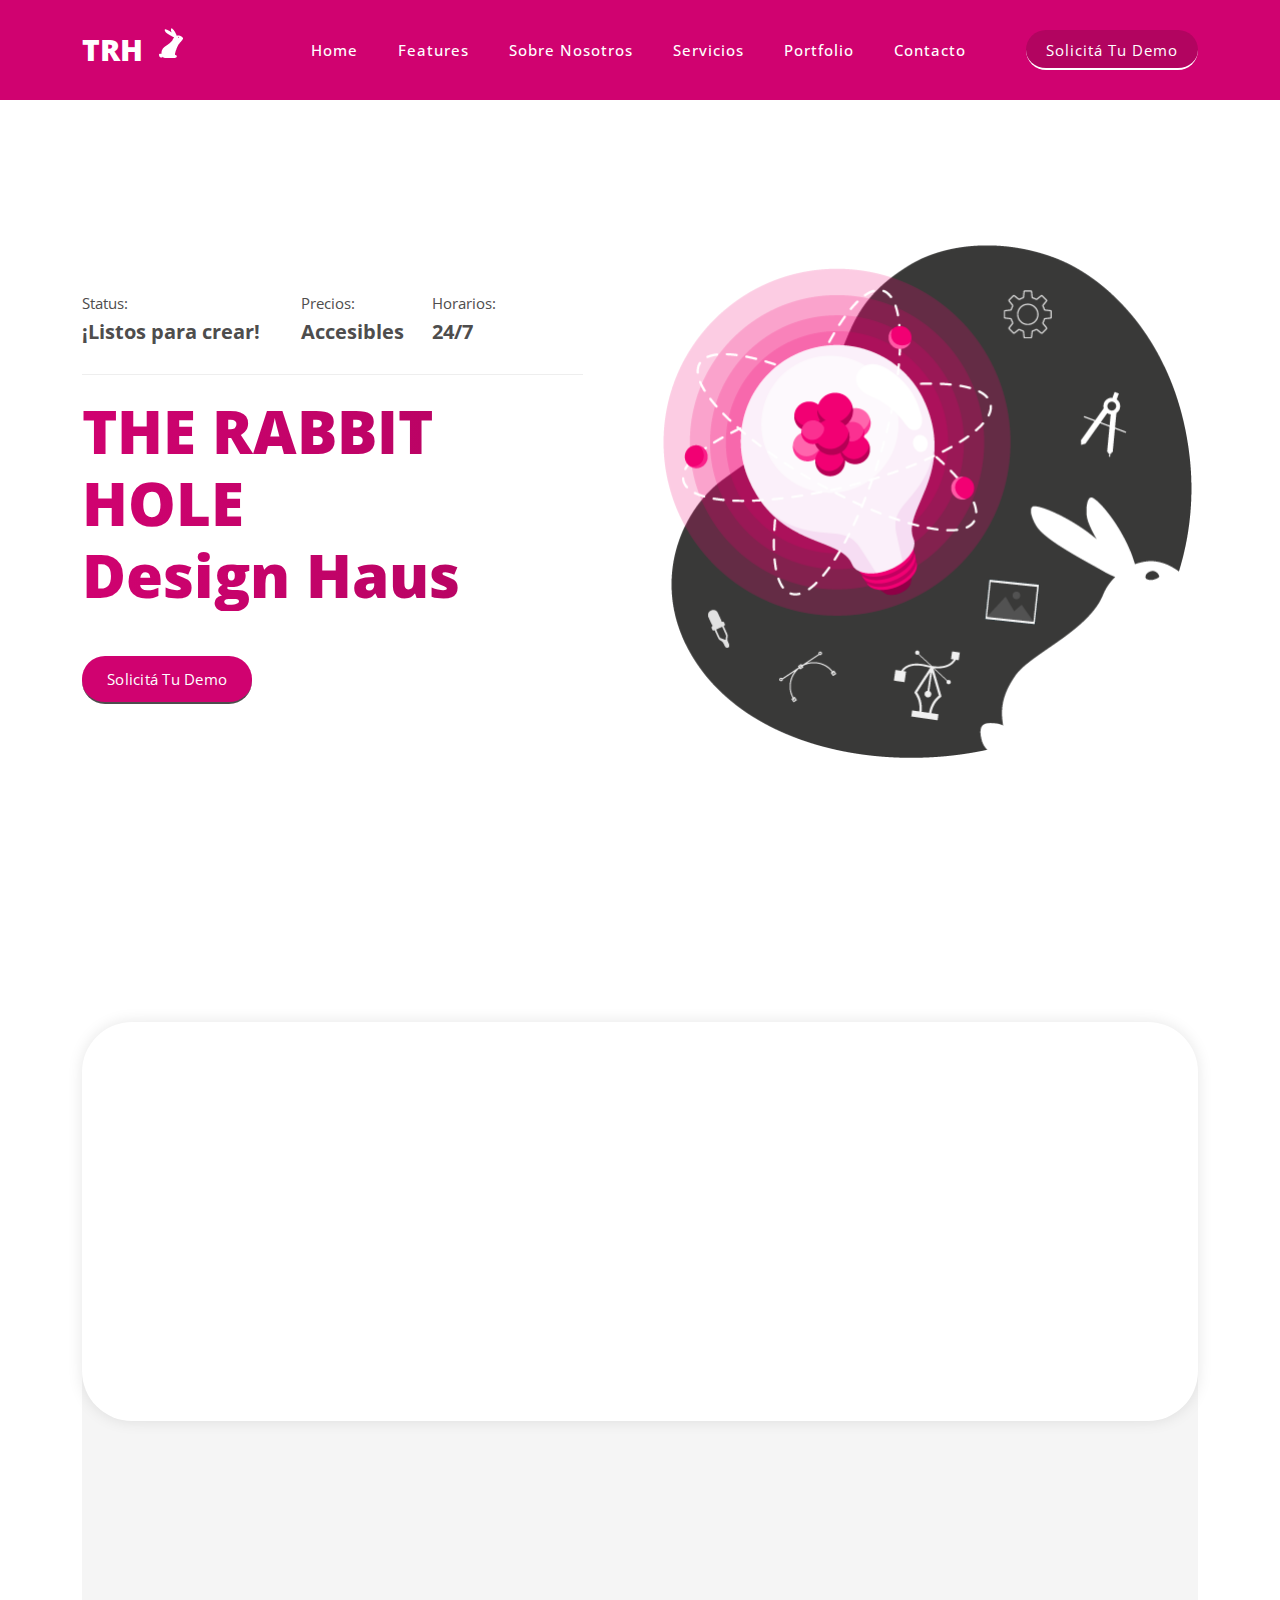
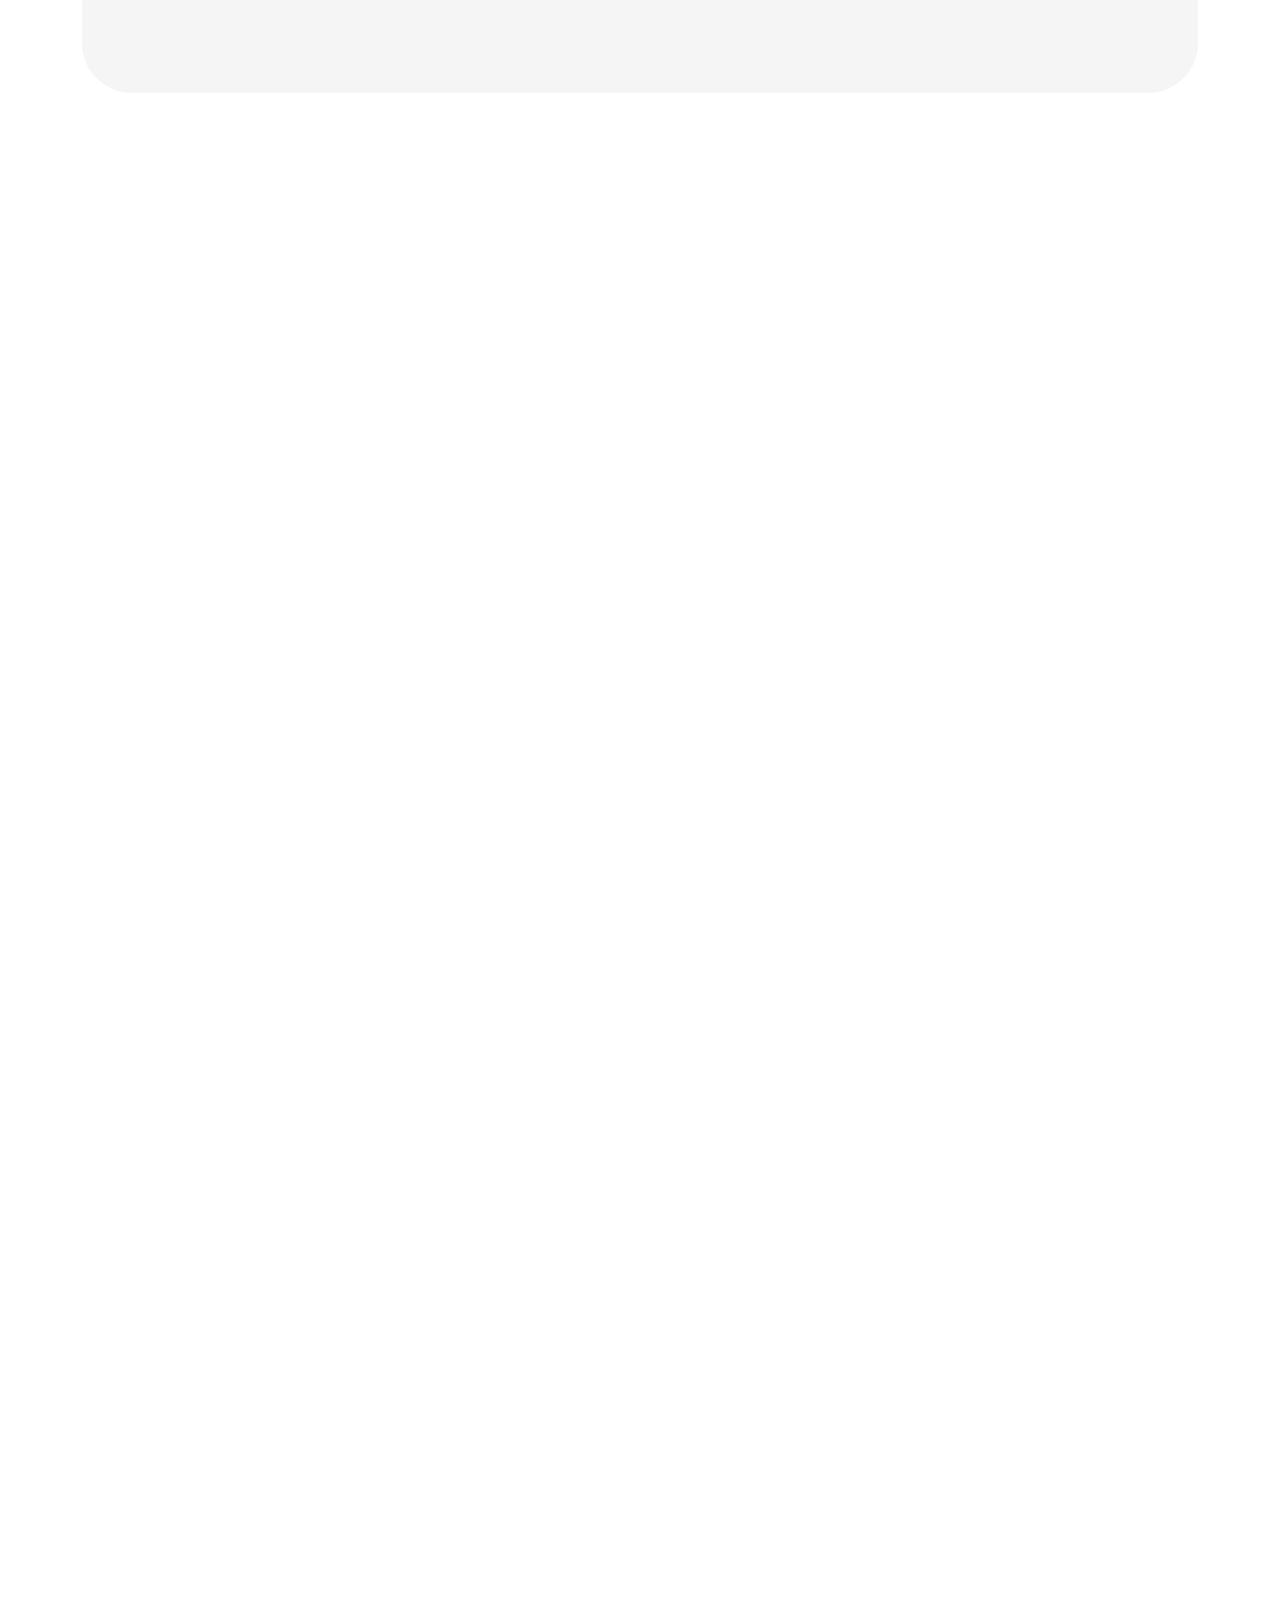
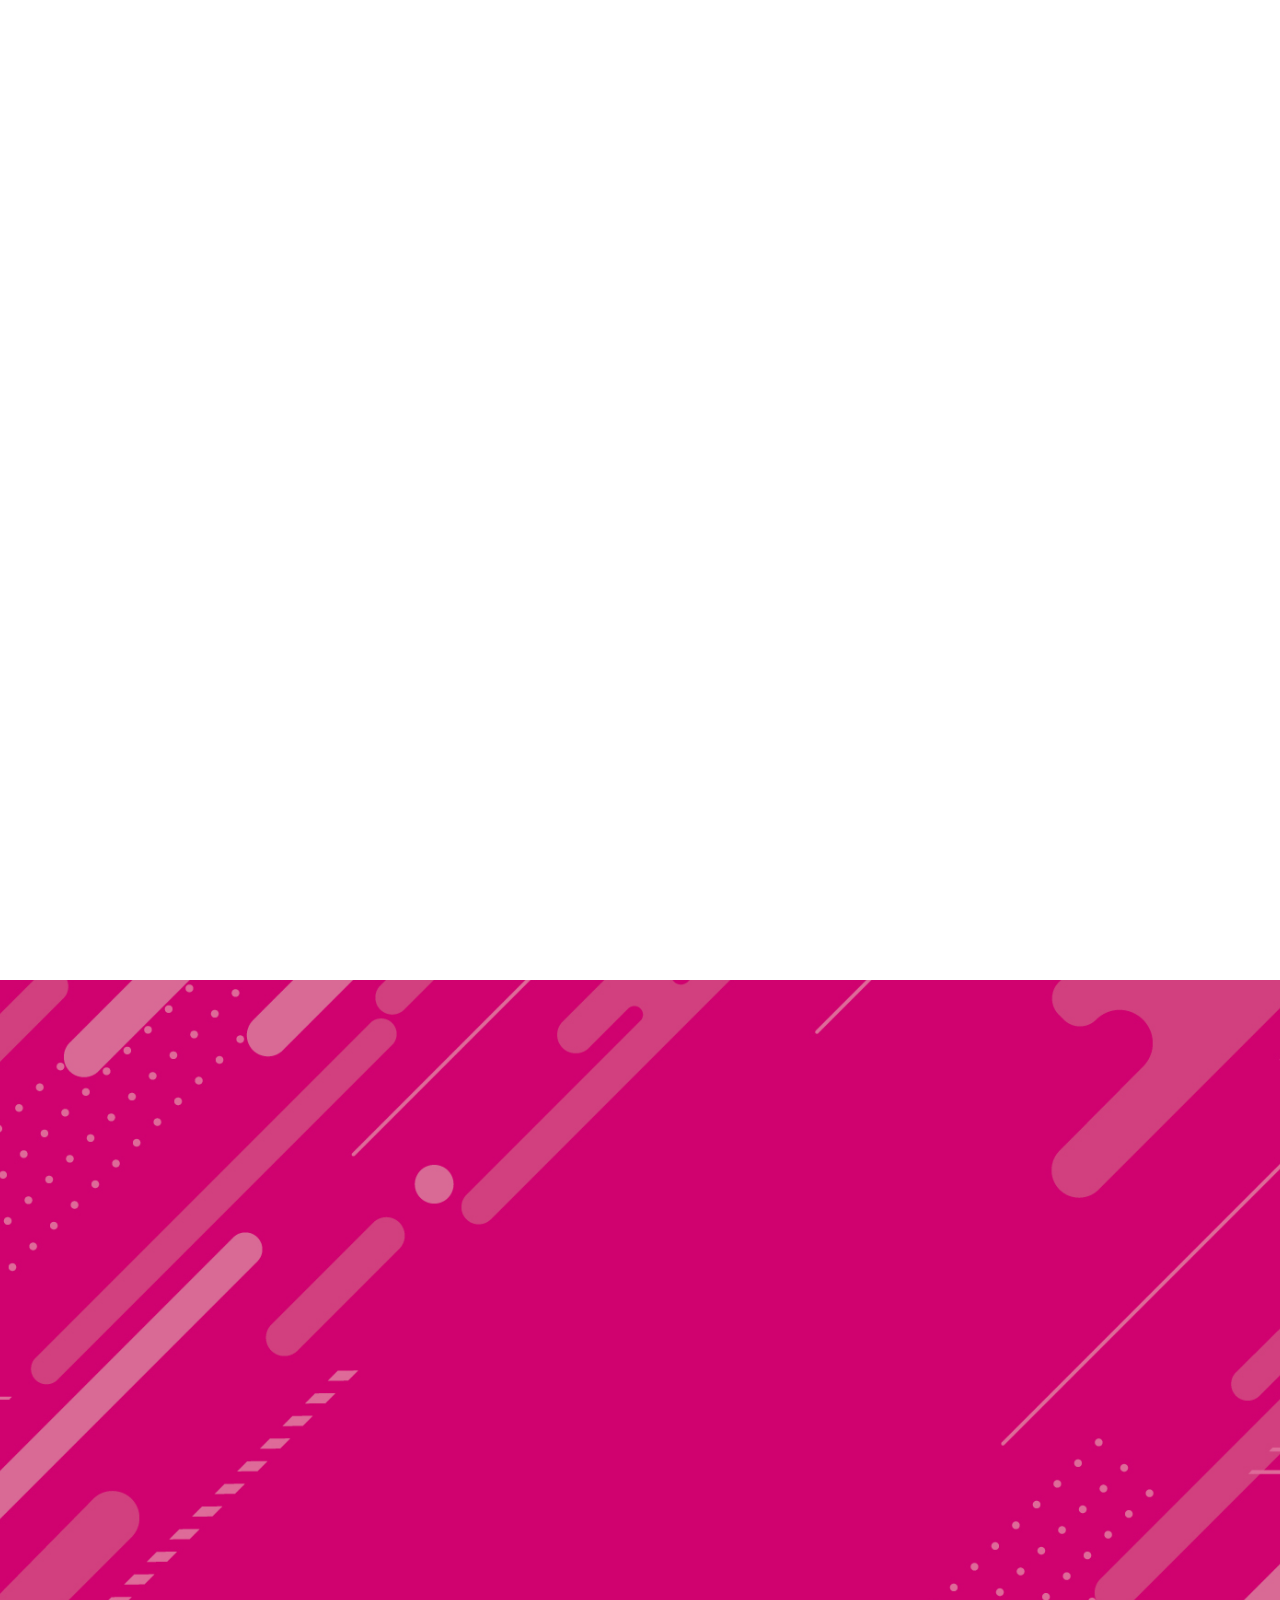
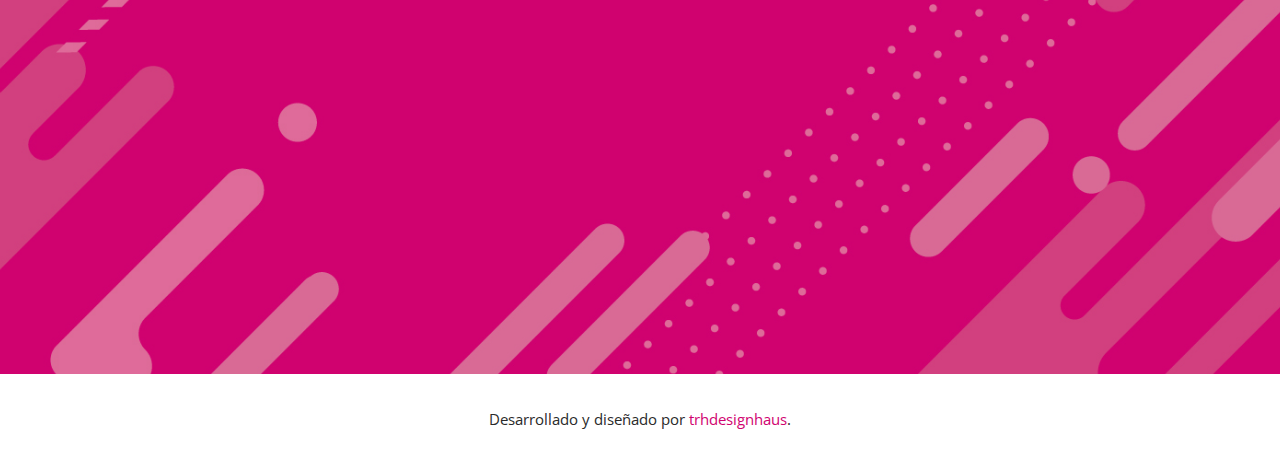
==== commit 47ea9114: "Se agrega todo el portfolio" ====
--- a/index.html
+++ b/index.html
@@ -317,8 +317,8 @@
               </div>
               <div class="col-lg-8">
                 <div class="right-content">
-                  <h4>Similar Websites</h4>
-                  <p>Sed ut perspiciatis unde omnis iste natus error sit voluptatem accusantium dormque laudantium.</p>
+                  <h4>Diseño de Identidad</h4>
+                  <p>Ideación, creación y diseño de identidades corporativas, campañas, logotipos y presentaciones.</p>
                 </div>
               </div>
             </div>
@@ -334,8 +334,8 @@
               </div>
               <div class="col-lg-8">
                 <div class="right-content">
-                  <h4>Website Trends</h4>
-                  <p>Sed ut perspiciatis unde omnis iste natus error sit voluptatem accusantium dormque laudantium.</p>
+                  <h4>UX/UI</h4>
+                  <p>Diseño de experiencia e interfaz para implementación de proyectos web & app.</p>
                 </div>
               </div>
             </div>
@@ -351,8 +351,8 @@
               </div>
               <div class="col-lg-8">
                 <div class="right-content">
-                  <h4>Traffic Analysis</h4>
-                  <p>Sed ut perspiciatis unde omnis iste natus error sit voluptatem accusantium dormque laudantium.</p>
+                  <h4>Brand Layouts</h4>
+                  <p>Diagramación de piezas gráficas empresariales & comunicaciones internas.</p>
                 </div>
               </div>
             </div>
@@ -363,13 +363,13 @@
             <div class="row">
               <div class="col-lg-4">
                 <div class="icon">
-                  <img src="assets/images/service-icon-03.png" alt="">
+                  <img src="assets/images/service-icon-04.png" alt="">
                 </div>
               </div>
               <div class="col-lg-8">
                 <div class="right-content">
-                  <h4>Optimizing Keywords</h4>
-                  <p>Sed ut perspiciatis unde omnis iste natus error sit voluptatem accusantium dormque laudantium.</p>
+                  <h4>Editorial</h4>
+                  <p>Diseños aplicados a impresión para banners, cartelería, brochures, catálogos y flyers.</p>
                 </div>
               </div>
             </div>
@@ -380,13 +380,13 @@
             <div class="row">
               <div class="col-lg-4">
                 <div class="icon">
-                  <img src="assets/images/service-icon-01.png" alt="">
+                  <img src="assets/images/service-icon-05.png" alt="">
                 </div>
               </div>
               <div class="col-lg-8">
                 <div class="right-content">
-                  <h4>Page Optimizations</h4>
-                  <p>Sed ut perspiciatis unde omnis iste natus error sit voluptatem accusantium dormque laudantium.</p>
+                  <h4>RRSS & E-mail MKT</h4>
+                  <p>Diseño y conceptualización de piezas para redes sociales y especialización en E-mail marketing.</p>
                 </div>
               </div>
             </div>
@@ -397,13 +397,13 @@
             <div class="row">
               <div class="col-lg-4">
                 <div class="icon">
-                  <img src="assets/images/service-icon-02.png" alt="">
+                  <img src="assets/images/service-icon-06.png" alt="">
                 </div>
               </div>
               <div class="col-lg-8">
                 <div class="right-content">
-                  <h4>Deep URL Analysis</h4>
-                  <p>Sed ut perspiciatis unde omnis iste natus error sit voluptatem accusantium dormque laudantium.</p>
+                  <h4>Señalética y Stands</h4>
+                  <p>Diseño de sistemas señaléticos para oficinas, edificios empresariales y grandes predios.</p>
                 </div>
               </div>
             </div>
@@ -431,22 +431,22 @@
             <div class="item">
               <div class="portfolio-item">
                 <div class="thumb">
-                  <img src="assets/images/portfolio-01.jpg" alt="">
-                  <div class="hover-content">
-                    <div class="inner-content">
-                      <a href="#"><h4>Awesome Project 101</h4></a>
-                      <span>Marketing</span>
-                    </div>
-                  </div>
-                </div>
-              </div>
-              <div class="portfolio-item">
-                <div class="thumb">
-                  <img src="assets/images/portfolio-04.jpg" alt="">
-                  <div class="hover-content">
-                    <div class="inner-content">
-                      <a href="#"><h4>Awesome Project 102</h4></a>
-                      <span>Branding</span>
+                  <img src="assets/images/portfolio-01.jpg" alt="Campaña">
+                  <div class="hover-content">
+                    <div class="inner-content">
+                      <a href="#"><h4>La Noche de los Testeos - Identidad</h4></a>
+                      <span>Campaña</span>
+                    </div>
+                  </div>
+                </div>
+              </div>
+              <div class="portfolio-item">
+                <div class="thumb">
+                  <img src="assets/images/portfolio-02.jpg" alt="Empresa">
+                  <div class="hover-content">
+                    <div class="inner-content">
+                      <a href="#"><h4>Catalogos Web</h4></a>
+                      <span>Libertad</span>
                     </div>
                   </div>
                 </div>
@@ -455,22 +455,22 @@
             <div class="item">
               <div class="portfolio-item">
                 <div class="thumb">
-                  <img src="assets/images/portfolio-02.jpg" alt="">
-                  <div class="hover-content">
-                    <div class="inner-content">
-                      <a href="#"><h4>Awesome Project 103</h4></a>
-                      <span>Consulting</span>
-                    </div>
-                  </div>
-                </div>
-              </div>
-              <div class="portfolio-item">
-                <div class="thumb">
-                  <img src="assets/images/portfolio-05.jpg" alt="">
-                  <div class="hover-content">
-                    <div class="inner-content">
-                      <a href="#"><h4>Awesome Project 104</h4></a>
-                      <span>Artwork</span>
+                  <img src="assets/images/portfolio-03.jpg" alt="Producto">
+                  <div class="hover-content">
+                    <div class="inner-content">
+                      <a href="#"><h4>Poker Planning Cards</h4></a>
+                      <span>Producto</span>
+                    </div>
+                  </div>
+                </div>
+              </div>
+              <div class="portfolio-item">
+                <div class="thumb">
+                  <img src="assets/images/portfolio-04.jpg" alt="Campaña">
+                  <div class="hover-content">
+                    <div class="inner-content">
+                      <a href="#"><h4>AHF Argentina</h4></a>
+                      <span>Campaña</span>
                     </div>
                   </div>
                 </div>
@@ -479,22 +479,22 @@
             <div class="item">
               <div class="portfolio-item">
                 <div class="thumb">
-                  <img src="assets/images/portfolio-03.jpg" alt="">
-                  <div class="hover-content">
-                    <div class="inner-content">
-                      <a href="#"><h4>Awesome Project 105</h4></a>
-                      <span>Branding</span>
-                    </div>
-                  </div>
-                </div>
-              </div>
-              <div class="portfolio-item">
-                <div class="thumb">
-                  <img src="assets/images/portfolio-06.jpg" alt="">
-                  <div class="hover-content">
-                    <div class="inner-content">
-                      <a href="#"><h4>Awesome Project 106</h4></a>
-                      <span>Artwork</span>
+                  <img src="assets/images/portfolio-05.jpg" alt="Contenido">
+                  <div class="hover-content">
+                    <div class="inner-content">
+                      <a href="#"><h4>LGBTIQ+ | Efemeride RSS</h4></a>
+                      <span>Contenido</span>
+                    </div>
+                  </div>
+                </div>
+              </div>
+              <div class="portfolio-item">
+                <div class="thumb">
+                  <img src="assets/images/portfolio-06.jpg" alt="UX/UI">
+                  <div class="hover-content">
+                    <div class="inner-content">
+                      <a href="#"><h4>App & Red Social para Artistas</h4></a>
+                      <span>UX/UI</span>
                     </div>
                   </div>
                 </div>
@@ -503,22 +503,22 @@
             <div class="item">
               <div class="portfolio-item">
                 <div class="thumb">
-                  <img src="assets/images/portfolio-04.jpg" alt="">
-                  <div class="hover-content">
-                    <div class="inner-content">
-                      <a href="#"><h4>Awesome Project 107</h4></a>
-                      <span>Creative</span>
-                    </div>
-                  </div>
-                </div>
-              </div>
-              <div class="portfolio-item">
-                <div class="thumb">
-                  <img src="assets/images/portfolio-01.jpg" alt="">
-                  <div class="hover-content">
-                    <div class="inner-content">
-                      <a href="#"><h4>Awesome Project 108</h4></a>
-                      <span>Consulting</span>
+                  <img src="assets/images/portfolio-07.jpg" alt="Tesis">
+                  <div class="hover-content">
+                    <div class="inner-content">
+                      <a href="#"><h4>Fonoaudiología UNC</h4></a>
+                      <span>Diseño de Tesis</span>
+                    </div>
+                  </div>
+                </div>
+              </div>
+              <div class="portfolio-item">
+                <div class="thumb">
+                  <img src="assets/images/portfolio-08.jpg" alt="Afiche">
+                  <div class="hover-content">
+                    <div class="inner-content">
+                      <a href="#"><h4>Afiche</h4></a>
+                      <span>Producto</span>
                     </div>
                   </div>
                 </div>
@@ -543,7 +543,7 @@
                 </div>
               </div>
               <div class="col-lg-8">
-                <form action="contact.php" id="contact-form" method="post">
+                <form action="contacto.php" id="contact-form" method="post">
                     <div class="row">
                       <div class="col-lg-6">
                         <fieldset>
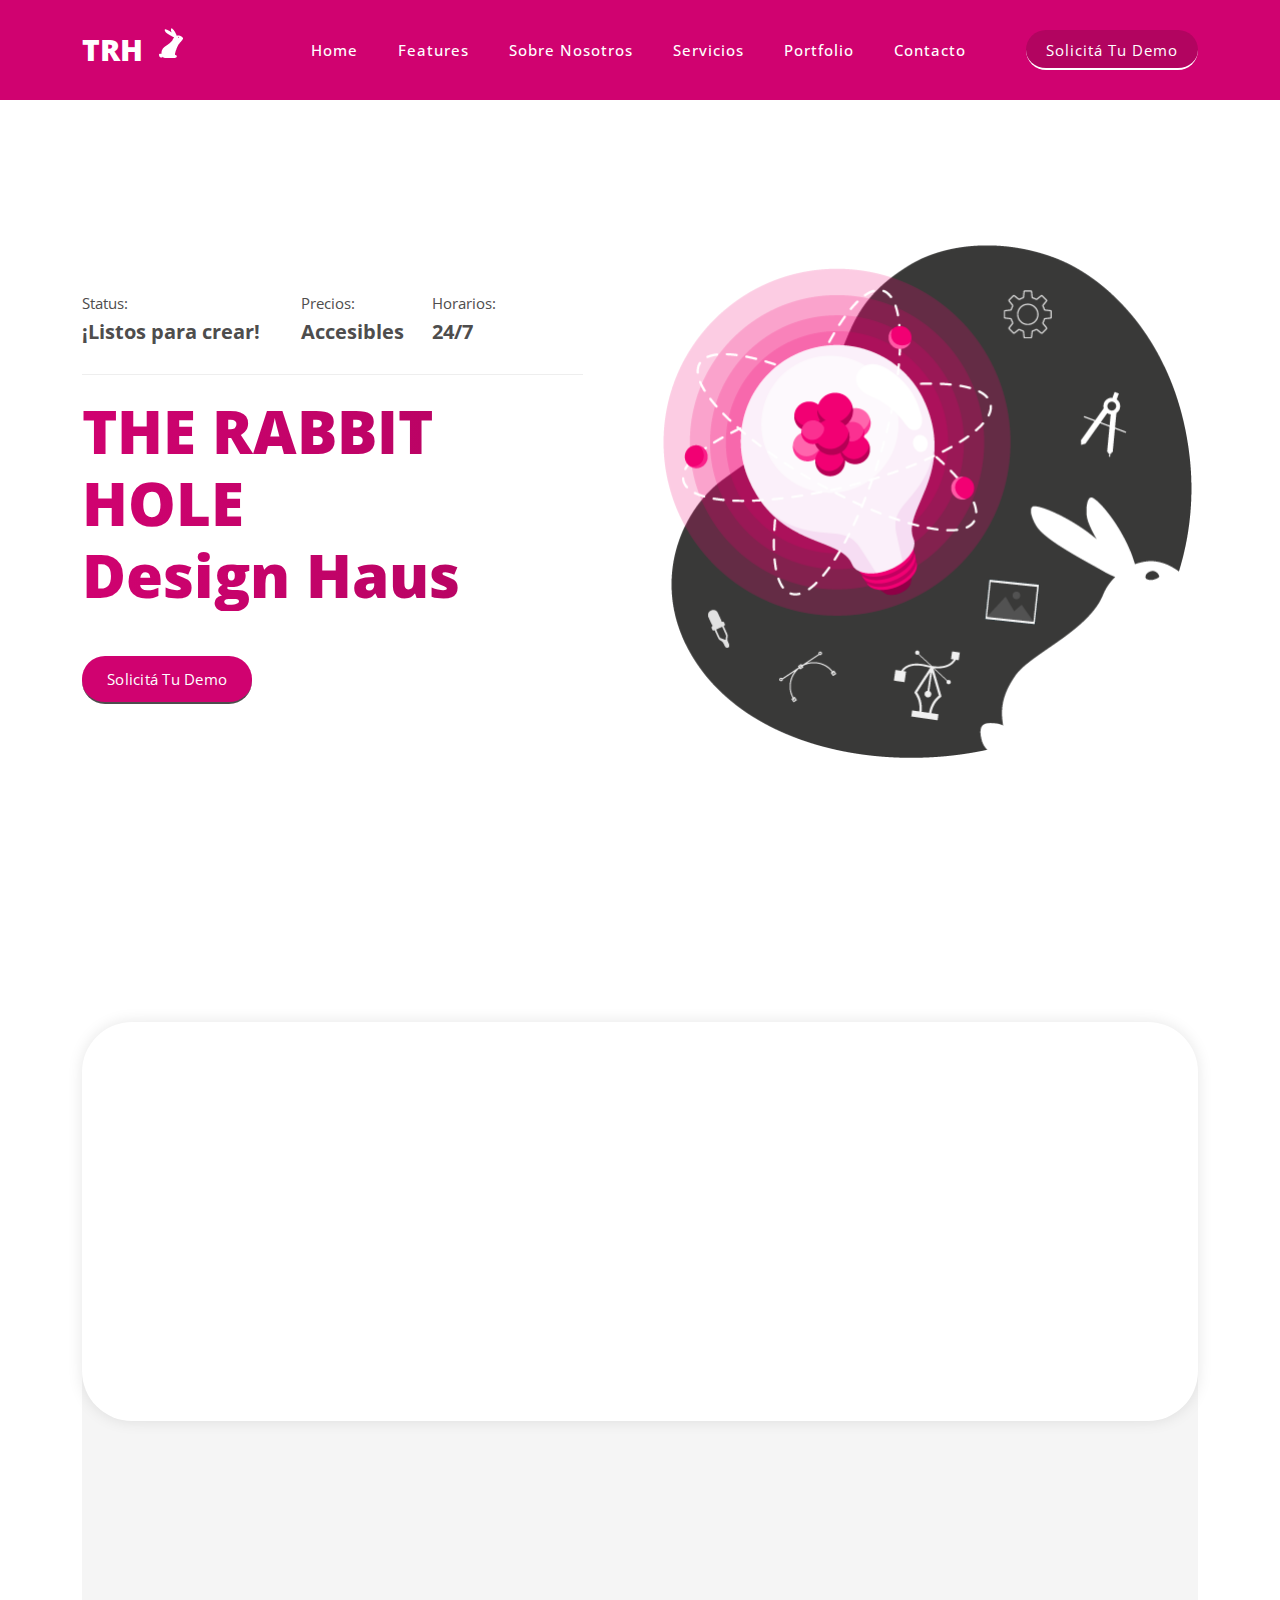
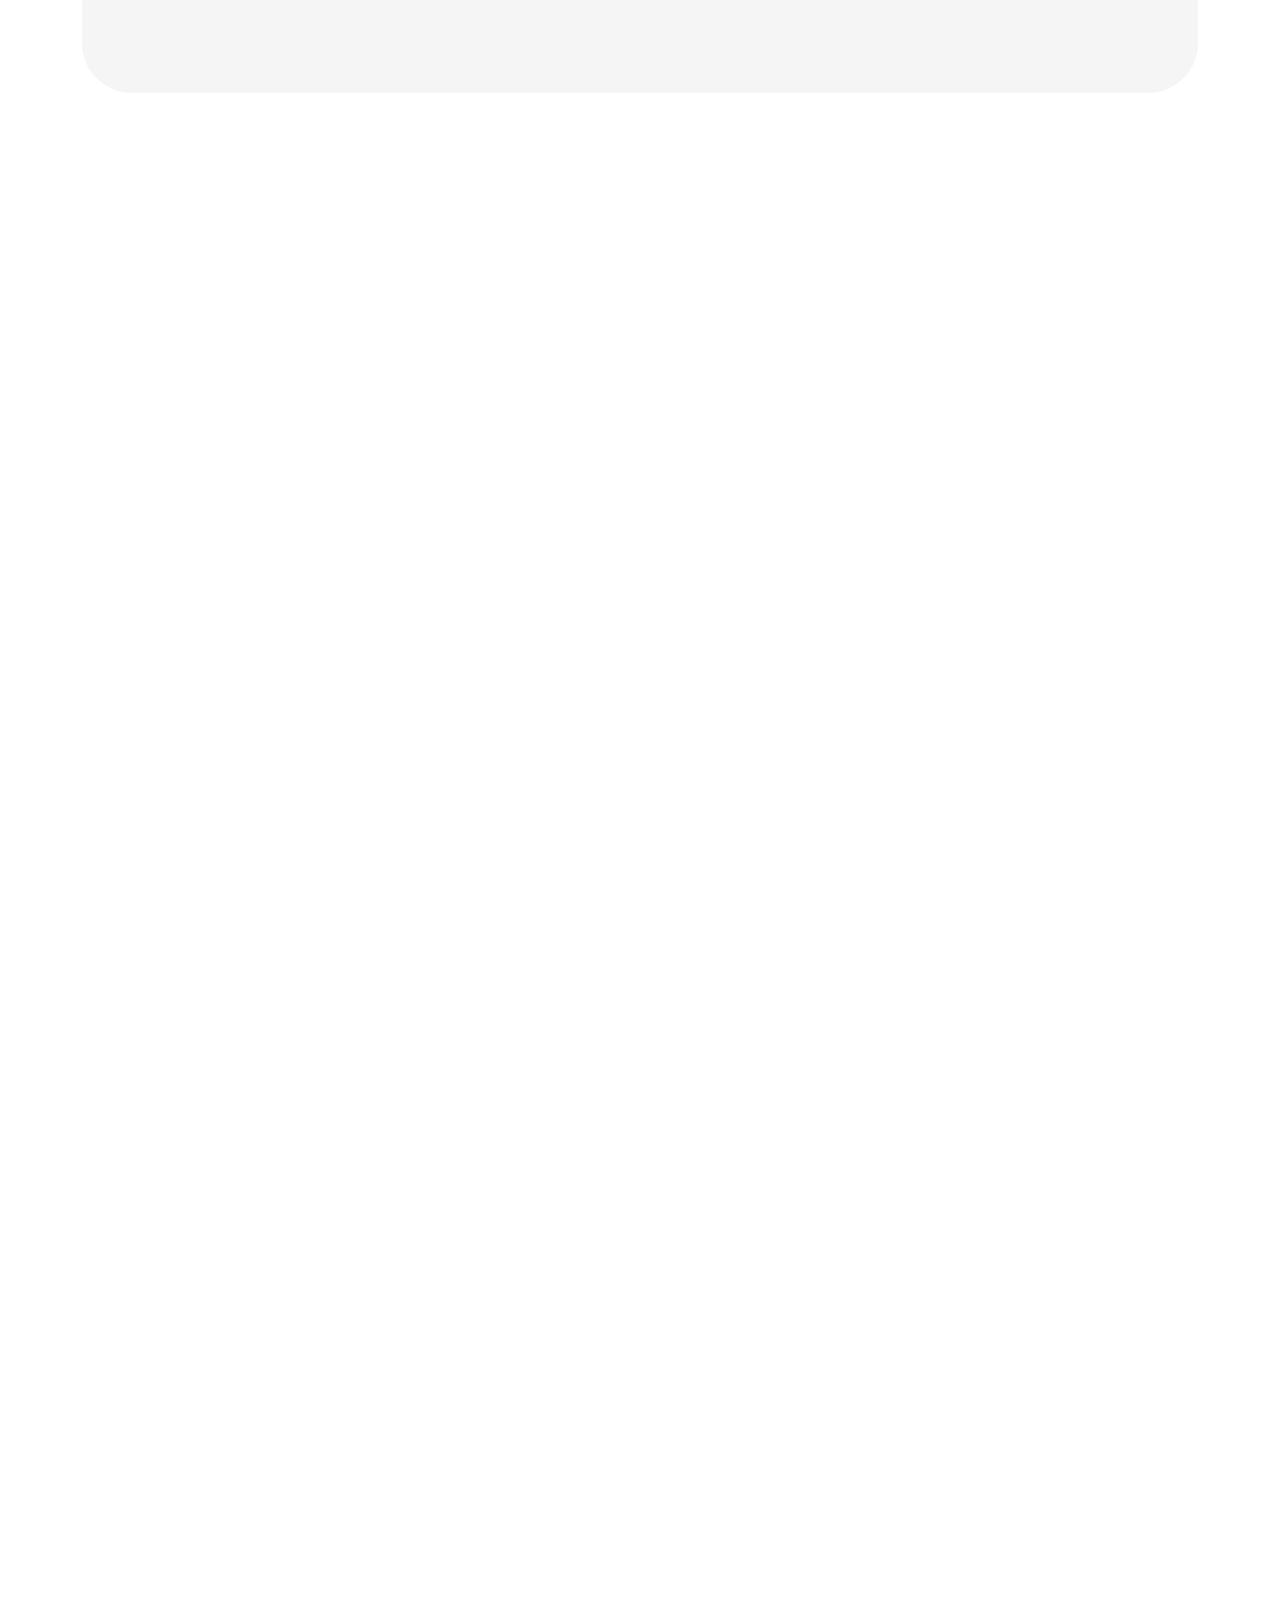
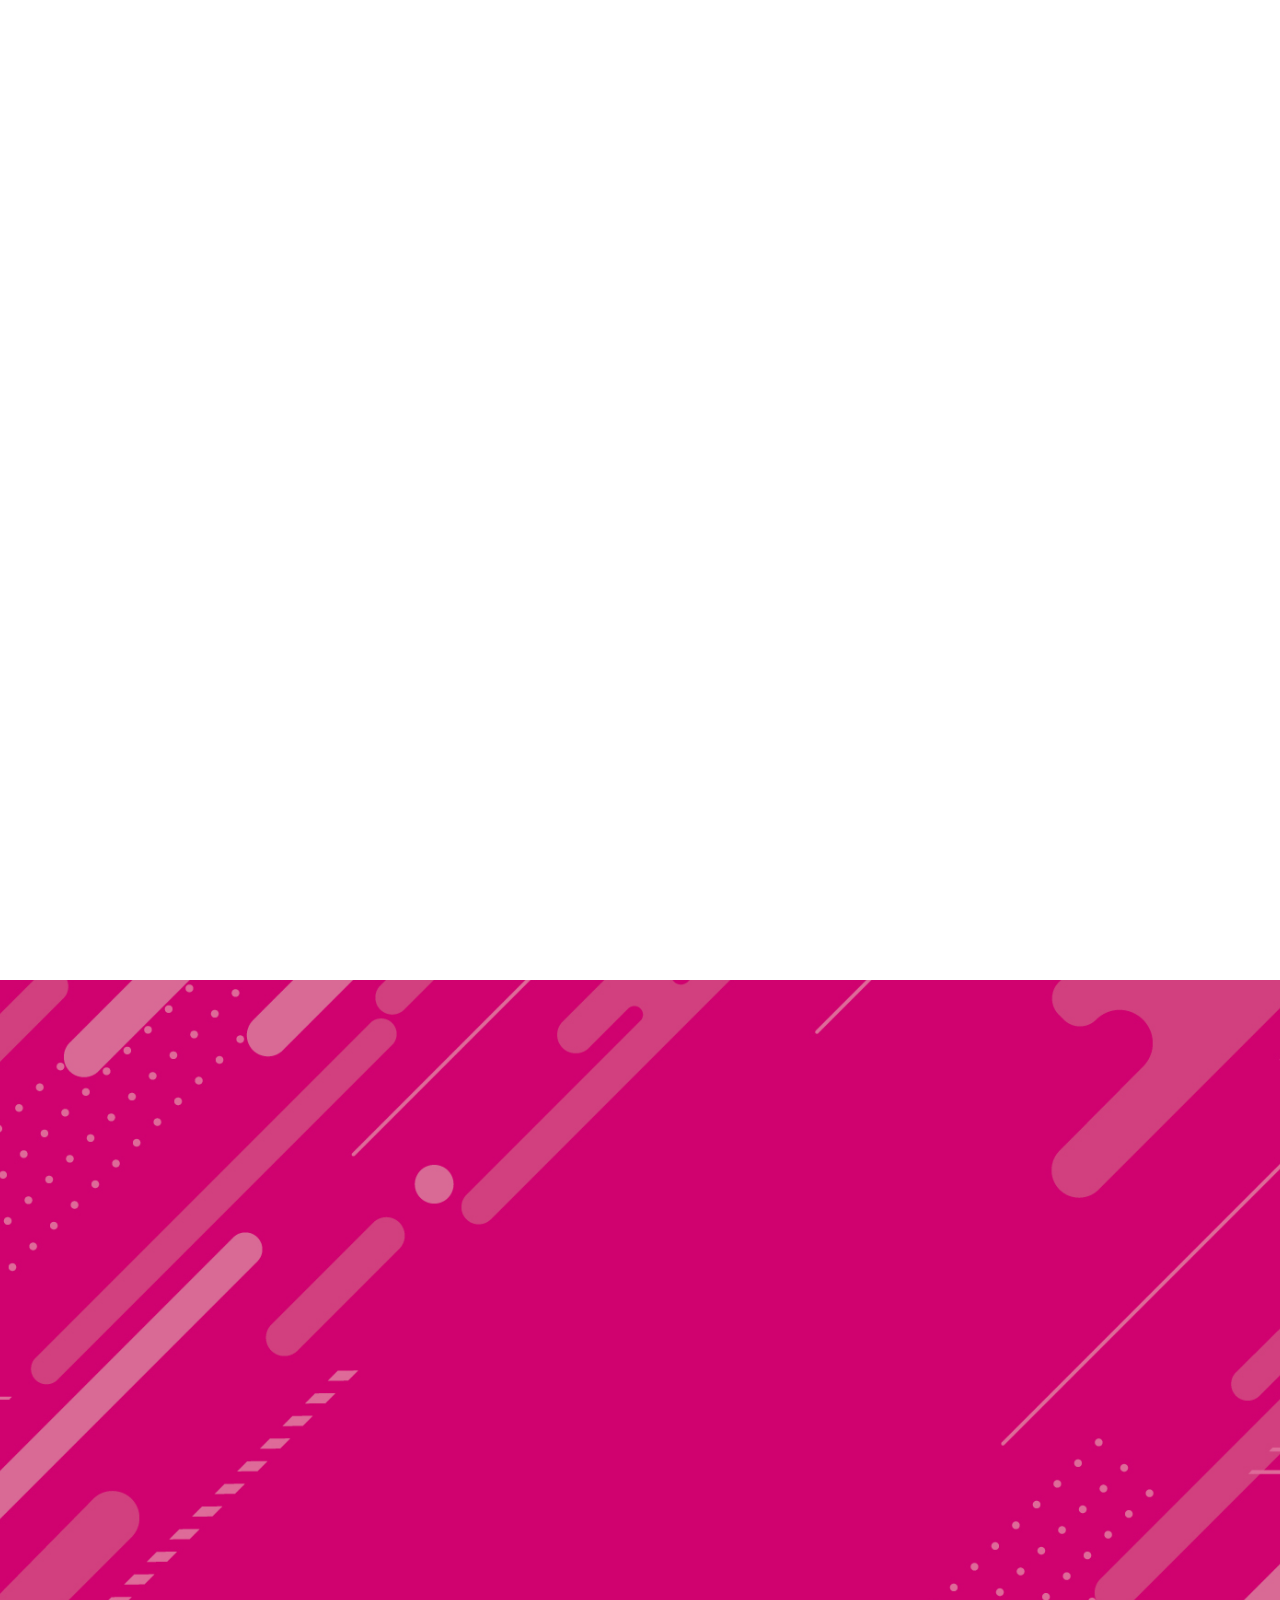
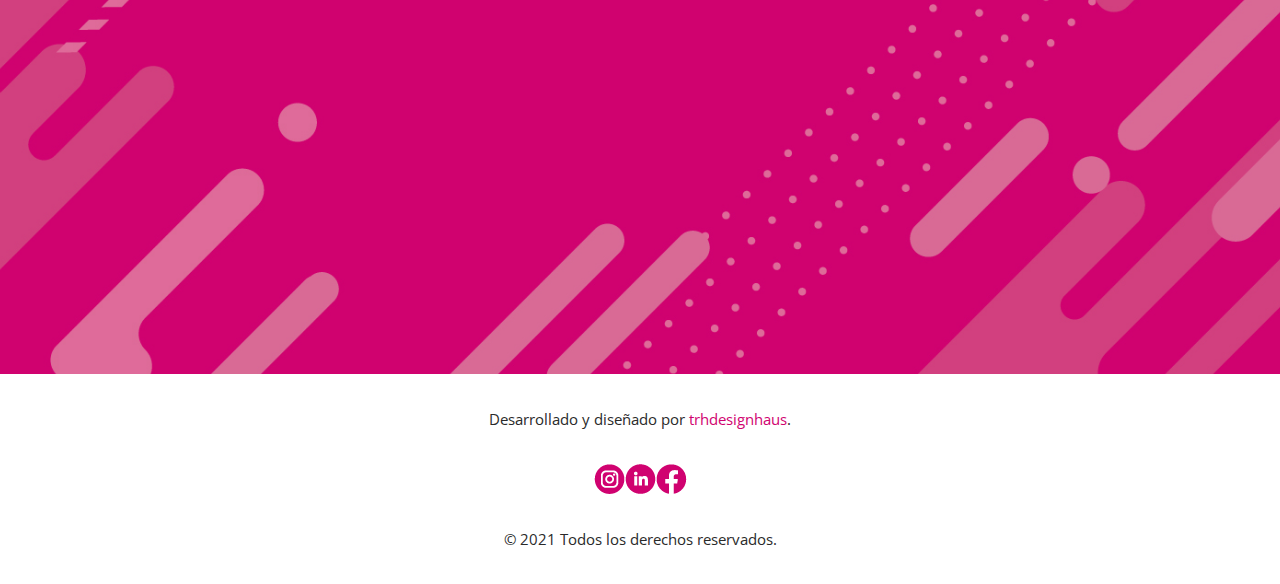
==== commit 2f995b05: "se agregan redes sociales en footer" ====
--- a/index.html
+++ b/index.html
@@ -13,6 +13,8 @@
 
     <title>TRH Design House</title>
 
+    <link  rel="icon"   href="assets/images/favicon.ico" type="image/png" />
+
     <!-- Bootstrap core CSS -->
     <link href="vendor/bootstrap/css/bootstrap.min.css" rel="stylesheet">
 
@@ -21,6 +23,16 @@
     <link rel="stylesheet" href="assets/css/templatemo-seo-dream.css">
     <link rel="stylesheet" href="assets/css/animated.css">
     <link rel="stylesheet" href="assets/css/owl.css">
+
+  <!-- Global site tag (gtag.js) - Google Analytics -->
+  <script async src="https://www.googletagmanager.com/gtag/js?id=G-K40Y5S36M3"></script>
+  <script>
+    window.dataLayer = window.dataLayer || [];
+    function gtag(){dataLayer.push(arguments);}
+    gtag('js', new Date());
+
+    gtag('config', 'G-K40Y5S36M3');
+  </script>
 
 </head>
 
@@ -418,7 +430,7 @@
       <div class="row">
         <div class="col-lg-5">
           <div class="section-heading wow fadeInLeft" data-wow-duration="1s" data-wow-delay="0.3s">
-            <h6>Nuestro Portofolio</h6>
+            <h6>Nuestro Portfolio</h6>
             <h2>Descubre nuestros <em>Proyectos</em> más recientes</h2>
           </div>
         </div>
@@ -616,7 +628,36 @@
       <div class="row">
         <div class="col-lg-12">
           <p>Desarrollado y diseñado por <a href="http://www.trhdesignhaus.com" target="_blank">trhdesignhaus</a>.</p> 
-        </div>
+           
+          <ul class="social-icons">
+
+            <li>
+              <div class="icon">
+                <a href="https://www.instagram.com/trh_haus/">
+                <img src="assets/images/ig.png" alt="ig">
+                </a>
+              </div>
+            </li>
+
+            <li>
+              <div class="icon">
+                <a href="https://www.linkedin.com/company/the-rabbit-hole-design-haus/">
+                <img src="assets/images/in.png" alt="in">
+                </a>
+            </div>
+            </li>
+
+            <li>
+              <div class="icon">
+                <a href="https://www.facebook.com/trhdesignhaus/">
+                <img src="assets/images/fb.png" alt="fb">              
+              </a>
+            </div>
+            </li>
+
+          </ul>
+          <p>&copy; 2021 Todos los derechos reservados.</p> 
+         </div>
       </div>
     </div>
   </footer>
--- a/assets/css/templatemo-seo-dream.css
+++ b/assets/css/templatemo-seo-dream.css
@@ -1632,6 +1632,17 @@
   color: #B20460;
 }
 
+footer ul {
+  text-align: center;
+  flex-direction: row;
+}  
+
+.social-icons { 
+  display: flex;
+  flex-direction: row;
+  justify-content: center;
+}
+
 /* 
 ---------------------------------------------
 responsive
